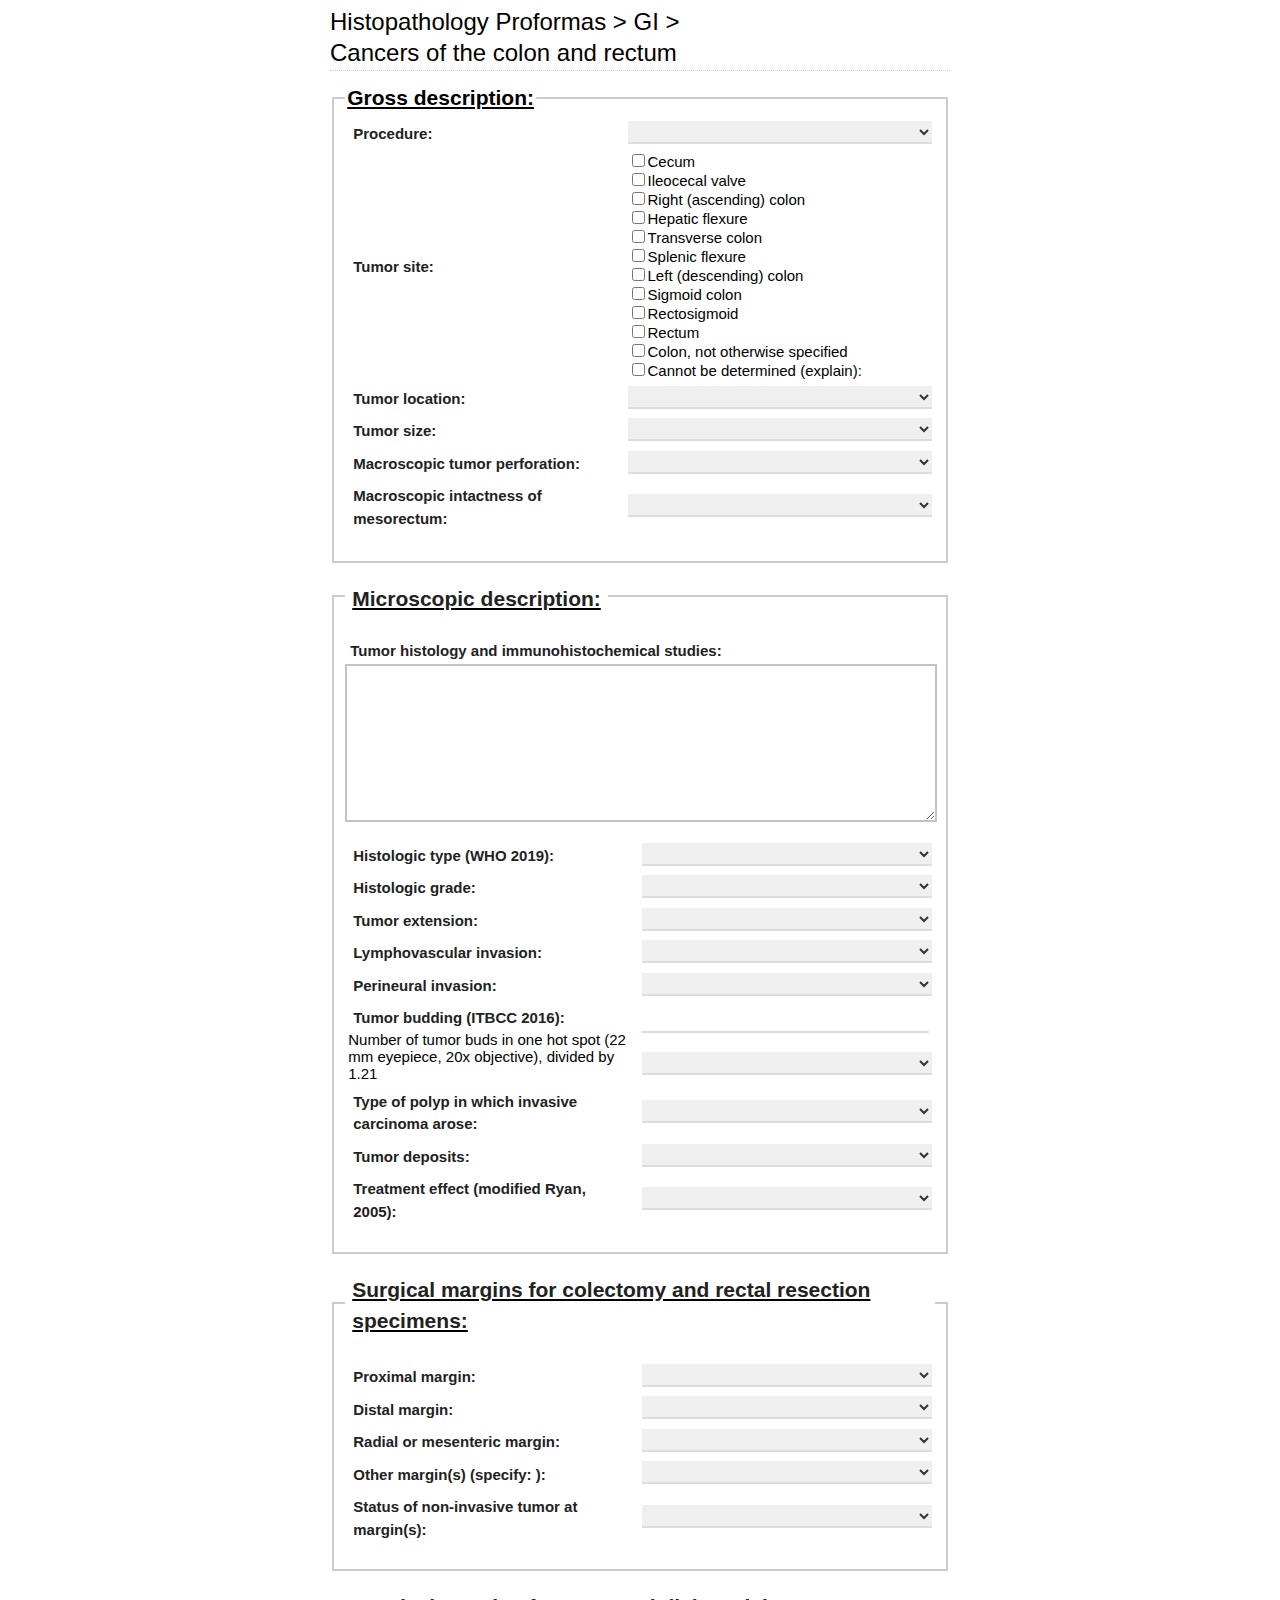
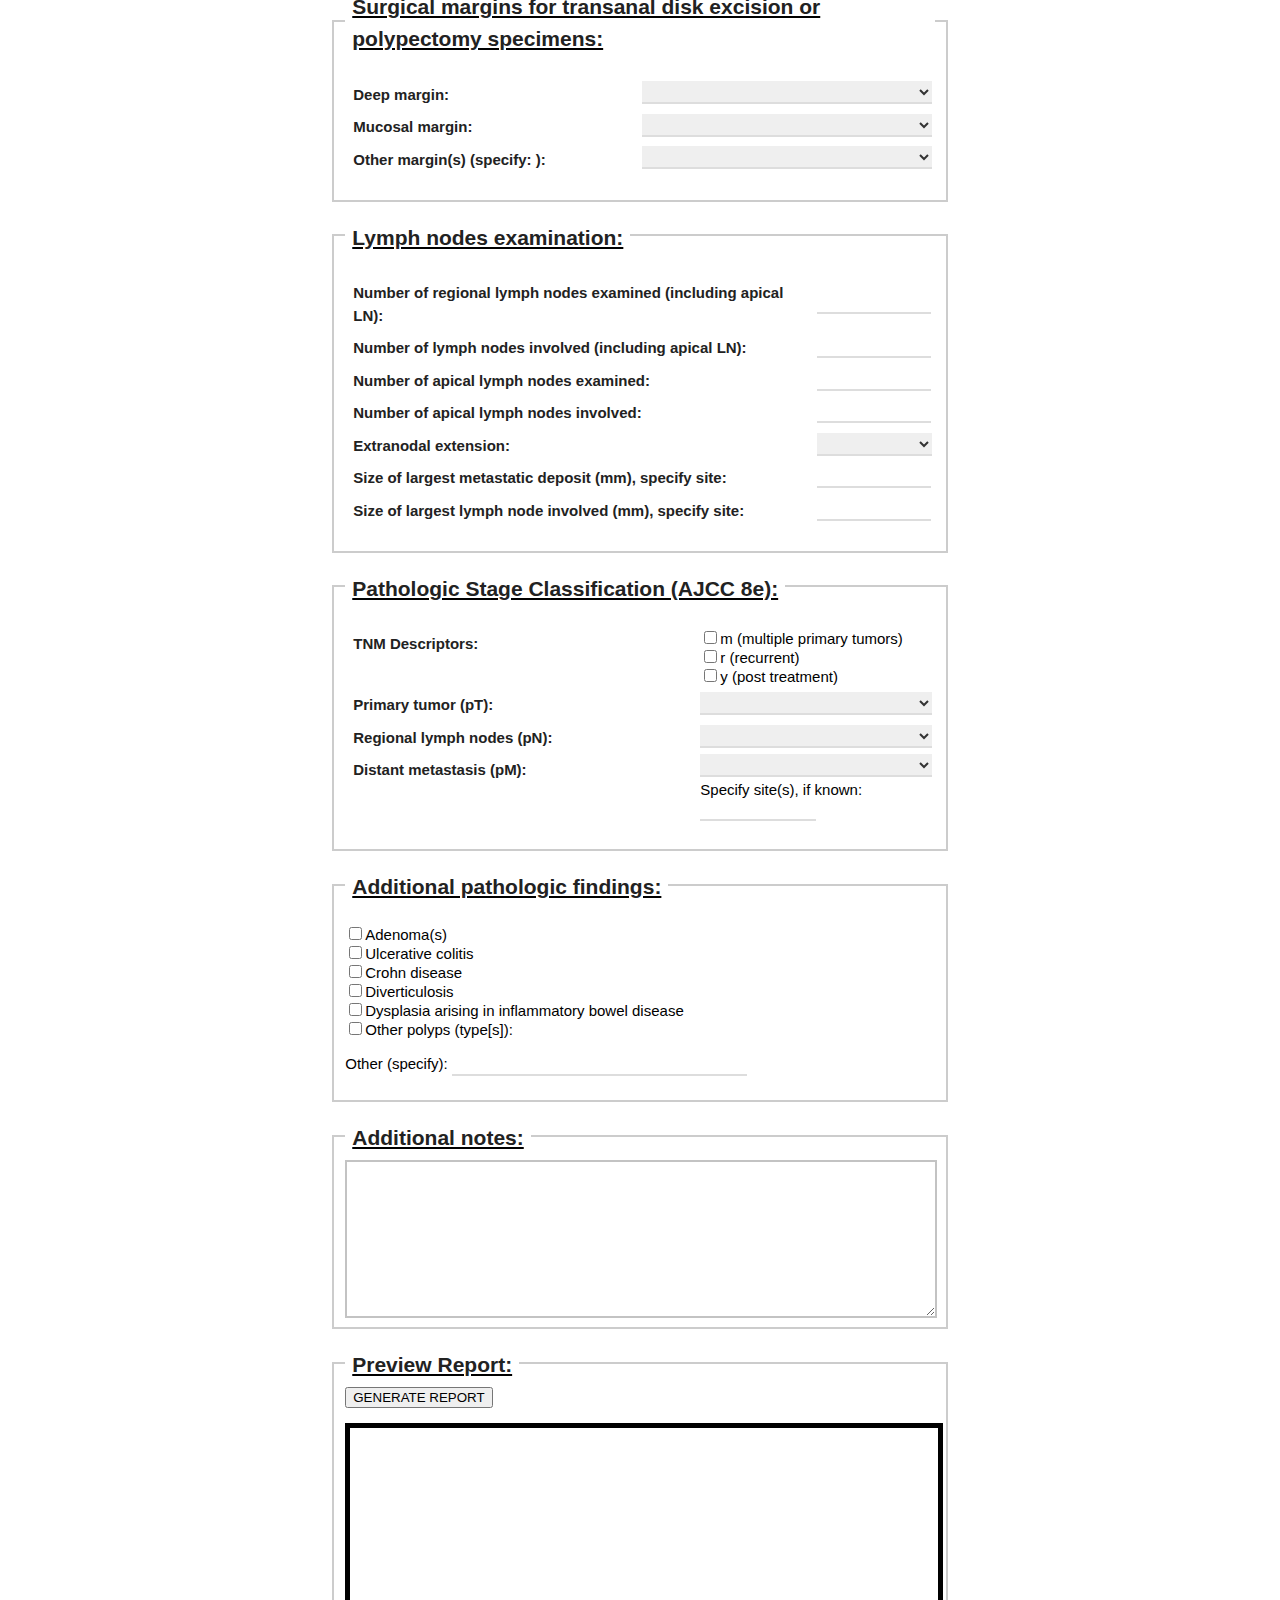
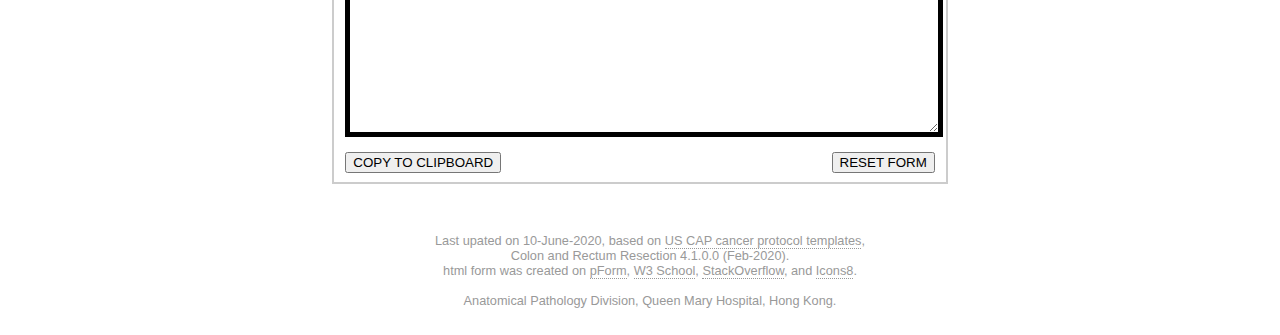
==== GI-Colon-and-rectum.html @ 54fab2ce "Add files via upload" ====
﻿<!DOCTYPE html PUBLIC "-//W3C//DTD XHTML 1.0 Transitional//EN" "http://www.w3.org/TR/xhtml1/DTD/xhtml1-transitional.dtd">
<html>
<html xmlns="http://www.w3.org/1999/xhtml">
<head>
<meta http-equiv="Content-Type" content="text/html; charset=UTF-8">
<title>Colorectal Cancers</title>
<link rel="stylesheet" type="text/css" href="view.css" media="all">
<script type="text/javascript" src="view.js"></script>
<script>
function updateDescription (frm) 
{
    var Template = "";
/*
if (frm.A01.value !== ""){
	Template += "- Procedure: " + "\n" + frm.A01.value + "\n";
}

if (document.getElementById("A02").checked || document.getElementById("A03").checked ||
	document.getElementById("A04").checked || document.getElementById("A05").checked ||
	document.getElementById("A06").checked || document.getElementById("A07").checked ||
    document.getElementById("A08").checked || document.getElementById("A09").checked ||
	document.getElementById("A10").checked || document.getElementById("A11").checked ||
	document.getElementById("A12").checked || document.getElementById("A13").checked){
	Template += "- Tumor site: " + "\n";
}

if (document.getElementById("A02").checked){
	Template += frm.A02.value + "\n";
}

if (document.getElementById("A03").checked){
	Template += frm.A03.value + "\n";
}

if (document.getElementById("A04").checked){
	Template += frm.A04.value + "\n";
}

if (document.getElementById("A05").checked){
	Template += frm.A05.value + "\n";
}

if (document.getElementById("A06").checked){
	Template += frm.A06.value + "\n";
}

if (document.getElementById("A07").checked){
	Template += frm.A07.value + "\n";
}

if (document.getElementById("A08").checked){
	Template += frm.A08.value + "\n";
}

if (document.getElementById("A09").checked){
	Template += frm.A09.value + "\n";
}

if (document.getElementById("A10").checked){
	Template += frm.A10.value + "\n";
}

if (document.getElementById("A11").checked){
	Template += frm.A11.value + "\n";
}

if (document.getElementById("A12").checked){
	Template += frm.A12.value + "\n";
}

if (document.getElementById("A13").checked){
	Template += frm.A13.value + "\n";
}

if (frm.A14.value !== ""){
	Template += "- Tumor location: " + "\n" + frm.A14.value + "\n";
}

if (frm.A15.value !== ""){
	Template += "- Tumor size: " + "\n" + frm.A15.value + "\n";
}

if (frm.A16.value !== ""){
	Template += "- Macroscopic tumor perforation: " + "\n" + frm.A16.value + "\n";
}

if (frm.A17.value !== ""){
	Template += "- Macroscopic intactness of mesorectum: " + "\n" + frm.A17.value + "\n";
}
*/

if (frm.A18.value !== ""){
	Template += "- Tumor histology and immunohistochemical studies: " + "\n" + "  - " + frm.A18.value + "\n";
}

if (frm.A19.value !== ""){
	Template += "\n" + "- Histologic type (WHO 2019): " + frm.A19.value + "\n";
}

if (frm.A20.value !== ""){
	Template += "- Histologic grade: " + frm.A20.value + "\n";
}

if (frm.A21.value !== ""){
	Template += "- Tumor extension: " + frm.A21.value + "\n";
}

if (frm.A22.value !== ""){
	Template += "- Lymphovascular invasion: " + frm.A22.value + "\n";
}

if (frm.A23.value !== ""){
	Template += "- Perineural invasion: " + frm.A23.value + "\n";
}

if (frm.A24.value !== ""){
	Template += "- Tumor budding (ITBCC 2016), number of tumor buds in 1 'hotspot' field: " + frm.A24.value + "\n";
}

if (frm.A25.value !== ""){
	Template += "  - " + frm.A25.value + "\n";
}

if (frm.A26.value !== ""){
	Template += "- Type of polyp in which invasive carcinoma arose: " + frm.A26.value + "\n";
}

if (frm.A27.value !== ""){
	Template += "- Tumor deposits: " + frm.A27.value + "\n";
}

if (frm.A28.value !== ""){
	Template += "- Treatment effect (Modified Ryan Scheme, 2005): " + frm.A28.value + "\n";
}

if (frm.A29.value !== ""){
	Template +=  "\n" + "- Proximal margins: " + frm.A29.value + "\n" ;
}

if (frm.A30.value !== ""){
	Template +=  "- Distal margins: " + frm.A30.value + "\n" ;
}

if (frm.A31.value !== ""){
	Template +=  "- Radial or mesenteric margin: " + frm.A31.value + "\n" ;
}

if (frm.A32.value !== ""){
	Template +=  "- Other margin(s) (specify: ): " + frm.A32.value + "\n" ;
}

if (frm.A33.value !== ""){
	Template +=  "- Status of non-invasive tumor at margin(s): " + frm.A33.value + "\n" ;
}

if (frm.A34.value !== ""){
	Template +=  "\n" + "- Deep margin: " + frm.A34.value + "\n" ;
}

if (frm.A35.value !== ""){
	Template +=  "- Mucosal margin: " + frm.A35.value + "\n" ;
}

if (frm.A36.value !== ""){
	Template +=  "- Other margin(s) (specify: ): " + frm.A36.value + "\n" ;
}

if (frm.A37.value + frm.A38.value + frm.A39.value + frm.A40.value + frm.A41.value !== ""){
	Template += "\n" + "- Lymph nodes examination: " + "\n";
}	

if (frm.A37.value !== ""){
	Template += "  - Number of regional lymph nodes examined (including apical LN): " + frm.A37.value + "\n";
}

if (frm.A38.value !== ""){
	Template += "  - Number of lymph nodes involved (including apical LN): " + frm.A38.value + "\n";
}

if (frm.A57.value !== ""){
	Template += "  - Number of apical lymph nodes examined: " + frm.A57.value + "\n";
}

if (frm.A58.value !== ""){
	Template += "  - Number of apical lymph nodes involved: " + frm.A58.value + "\n";
}

if (frm.A39.value !== ""){
	Template += "  - Extranodal extension (ENE) : " + frm.A39.value + "\n";
}

if (frm.A40.value !== ""){
	Template += "  - Size of largest metastatic deposit (mm), specify site: " + frm.A40.value + "\n";
}

if (frm.A41.value !== ""){
	Template += "  - Size of largest lymph node involved (mm), specify site: " + frm.A41.value + "\n";
}

if (document.getElementById("A42").checked || document.getElementById("A43").checked || 
	document.getElementById("A44").checked || frm.A45.value + frm.A46.value + frm.A47.value + frm.A48.value !== ""){
	Template += "\n" + "- Pathologic stage classification (pTNM, AJCC 8th edition):" + "\n";
}

if (document.getElementById("A42").checked || document.getElementById("A43").checked || 
	document.getElementById("A44").checked){
	Template += "  - TNM Descriptors:" + "\n";
}

if (document.getElementById("A42").checked){
	Template += "    " + frm.A42.value + "\n";
}

if (document.getElementById("A43").checked){
	Template += "    " + frm.A43.value + "\n";
}

if (document.getElementById("A44").checked){
	Template += "    " +frm.A44.value + "\n";
}

if (frm.A45.value !== ""){
	Template += "  - Primary tumor (pT): " + "\n" + "  " + frm.A45.value + "\n";
}

if (frm.A46.value !== ""){
	Template += "  - Regional lymph nodes (pN): " + "\n"  + "  " + frm.A46.value + "\n";
}

if (frm.A47.value !== ""){
	Template += "  - Distant metastasis: " + "\n" +  "  " + frm.A47.value + "\n";
}

if (frm.A48.value !== ""){
	Template += "    - Specify site(s): " + frm.A48.value + "\n";
}

if (document.getElementById("A49").checked || document.getElementById("A50").checked ||
	document.getElementById("A51").checked ||  document.getElementById("A52").checked ||
	document.getElementById("A53").checked ||  document.getElementById("A54").checked ||  
	frm.A55.value !==""){
	Template += "\n" + "- Additional pathologic findings: " + "\n";
}

if (document.getElementById("A49").checked){
	Template += frm.A49.value + "\n";
}

if (document.getElementById("A50").checked){
	Template += frm.A50.value + "\n";
}

if (document.getElementById("A51").checked){
	Template += frm.A51.value + "\n";
}

if (document.getElementById("A52").checked){
	Template += frm.A52.value + "\n";
}

if (document.getElementById("A53").checked){
	Template += frm.A53.value + "\n";
}

if (document.getElementById("A54").checked){
	Template += frm.A54.value + "\n";
}

if (frm.A55.value !== ""){
	Template += "  - Others (specify): " +  frm.A55.value + "\n";
}

if (frm.A56.value !== ""){
	Template += "\n" + "- Additional notes: " + "\n" + "  - " +  frm.A56.value + "\n";
}

frm.holdtext.value = Template;
}

function CopyToClipboard() {
  /* Get the text field */
  var copyText = document.getElementById("holdtext");

  /* Select the text field */
  copyText.select();

  /* Copy the text inside the text field */
  document.execCommand("copy");

  /* Alert the copied text */
  alert("Report copied to clipboard");
}
</script>
<style>
/*table, th, td {
  border: 1px solid silver;
  border-collapse: collapse;
}*/
</style>
</head>

<body>

<!--<img id="top" src="top.png" alt="">-->

<div id="form_container">

	<div class="form_description">
		<h2>Histopathology Proformas > GI > </h2><h2> <a href=".\cap\cp-gilower-colonrectum-resection-20-4100.pdf" target="_blank">
		Cancers of the colon and rectum
		</a></h2>
	</div>	
<form>
<p>
<fieldset>
	<legend>Gross description:</legend>

<table>
<tr>
<td><label class="description">Procedure:</label></td>
<td><select class="element select large" ID="A01" >
	<option value=""></option>
	<option value="  Right hemicolectomy">Right hemicolectomy</option> 
	<option value="  Transverse colectomy">Transverse colectomy</option>
	<option value="  Left hemicolectomy">Left hemicolectomy</option>
	<option value="  Sigmoidectomy">Sigmoidectomy</option>
	<option value="  Low anterior resection">Low anterior resection</option>
	<option value="  Total abdominal colectomy">Total abdominal colectomy</option>
	<option value="  Abdominoperineal resection">Abdominoperineal resection</option>
	<option value="  Transanal disk excision (local excision)">Transanal disk excision (local excision)</option>
	<option value="  Endoscopic mucosal resection">Endoscopic mucosal resection</option>
	<option value="  Other (specify):">Other (specify):</option>
	<option value="  Not specified">Not specified</option>
	</select></td>
</tr>

<td><label class="description">Tumor site:</label></td> 
<td><input type="checkbox"  id="A02" value="  Cecum"><label>Cecum</label><br>
	<input type="checkbox"  id="A03" value="  Ileocecal valve"><label>Ileocecal valve</label><br>
	<input type="checkbox"  id="A04" value="  Right (ascending) colon"><label>Right (ascending) colon</label><br>
	<input type="checkbox"  id="A05" value="  Hepatic flexure"><label>Hepatic flexure</label><br>
	<input type="checkbox"  id="A06" value="  Transverse colon"><label>Transverse colon</label><br>
	<input type="checkbox"  id="A07" value="  Splenic flexure"><label>Splenic flexure</label><br>
	<input type="checkbox"  id="A08" value="  Left (descending) colon"><label>Left (descending) colon</label><br>
	<input type="checkbox"  id="A09" value="  Sigmoid colon"><label >Sigmoid colon</label><br>
	<input type="checkbox"  id="A10" value="  Rectosigmoid"><label>Rectosigmoid</label><br>
	<input type="checkbox"  id="A11" value="  Rectum"><label>Rectum</label><br>
	<input type="checkbox"  id="A12" value="  Colon, not otherwise specified"><label>Colon, not otherwise specified</label><br>
	<input type="checkbox"  id="A13" value="  Cannot be determined (explain):"><label>Cannot be determined (explain):</label><br>
</td>
</tr>



<tr>
<td><label class="description">Tumor location:</label></td> 
<td><select class="element select large" ID="A14">
	<option value=""></option>
	<option value="  Entirely above the anterior peritoneal reflection">Entirely above the anterior peritoneal reflection</option>
	<option value="  Entirely below the anterior peritoneal reflection">Entirely below the anterior peritoneal reflection</option>
	<option value="  Straddles the anterior peritoneal reflection">Straddles the anterior peritoneal reflection</option>
	<option value="  Not specified">Not specified</option>
</select></td>
</tr>



<tr>
<td><label class="description">Tumor size:</label></td> 
<td><select class="element select large" ID="A15">
	<option value=""></option>
		<option value="  Greatest dimension (mm): ">Greatest dimension (mm): </option>
		<option value="  All dimensions (mm x mm x mm): ">All dimensions (mm x mm x mm):</option>
		<option value="  Cannot be determined (explain):">Cannot be determined (explain):</option>
</select></td>
</tr>



<tr>
<td><label class="description">Macroscopic tumor perforation:</label></td> 
<td><select class="element select large" ID="A16">
	<option value=""></option>
	<option value="  Not identified">Not identified</option>
	<option value="  Present">Present</option>
	<option value="  Cannot be determined">Cannot be determined</option>
</select></td>
</tr>



<tr>
<td><label class="description">Macroscopic intactness of mesorectum:</label></td> 
<td><select class="element select large" ID="A17">
	<option value=""></option>
	<option value="  Complete">Complete</option>
	<option value="  Near complete">Near complete</option>
	<option value="  Incomplete">Incomplete</option>
	<option value="  Cannot be determined">Cannot be determined</option>
</select></td>
</tr>
</table>

<br>
</fieldset>
</p>


<p>
<fieldset>
	<legend><label class="description">Microscopic description:</label></legend>

<p><label class="description">Tumor histology and immunohistochemical studies: </label>
 <textarea ID="A18" class="element textarea medium"></textarea>
</p>

<p>
<table>
<col width="50%">
<tr>
<td> <label class="description">Histologic type (WHO 2019):</label></td> 
<td> <select class="element select large" ID="A19">
	<option value=""></option>
	<option value="Adenocarcinoma">Adenocarcinoma</option>
	<option value="Mucinous adenocarcinoma">Mucinous adenocarcinoma</option>
	<option value="Signet-ring cell carcinoma (poorly cohesive carcinoma)">Signet-ring cell carcinoma (poorly cohesive carcinoma)</option>
	<option value="Medullary carcinoma">Medullary carcinoma</option>
	<option value="Serrated adenocarcinoma">Serrated adenocarcinoma</option>	
	<option value="Micropapillary carcinoma">Micropapillary carcinoma</option>
	<option value="Adenosquamous carcinoma">Adenosquamous carcinoma</option>
	<option value="Undifferentiated carcinoma">Undifferentiated carcinoma</option>
	<option value="Carcinoma with sarcomatoid component">Carcinoma with sarcomatoid component</option>
	<option value="Large cell neuroendocrine carcinoma">Large cell neuroendocrine carcinoma</option>
	<option value="Small cell neuroendocrine carcinoma">Small cell neuroendocrine carcinoma</option>
	<option value="Mixed neuroendocrine-non-neuroendocrine neoplasm (specify components):">Mixed neuroendocrine-non-neuroendocrine neoplasm (specify components):</option>
	<option value="Other histologic type not listed (specify):">Other histologic type not listed (specify):</option>
	<option value="Carcinoma, type cannot be determined">Carcinoma, type cannot be determined</option>	
</select></td> 
</tr>



<tr>
<td> <label class="description">Histologic grade:</label></td> 
<td> <select class="element select large" ID="A20">
	<option value=""></option>
	<option value="G1: Well differentiated">G1: Well differentiated</option>
	<option value="G2: Moderately differentiated">G2: Moderately differentiated</option>
	<option value="G3: Poorly differentiated">G3: Poorly differentiated</option>
	<option value="G4: Undifferentiated">G4: Undifferentiated</option>	
	<option value="GX: Cannot be assessed">GX: Cannot be assessed</option>	
	<option value="Other (specify):">Other (specify):</option>
</select></td> 
</tr>



<tr>
<td> <label class="description">Tumor extension:</label></td> 
<td> <select class="element select large" ID="A21">
	<option value=""></option>
	<option value="No evidence of primary tumor">No evidence of primary tumor</option>
	<option value="No invasion (high-grade dysplasia)">No invasion (high-grade dysplasia)</option>
	<option value="Tumor invades lamina propria/muscularis mucosae (intramucosal carcinoma)">Tumor invades lamina propria/muscularis mucosae (intramucosal carcinoma)</option>
	<option value="Tumor invades submucosa">Tumor invades submucosa</option>	
	<option value="Tumor invades muscularis propria">Tumor invades muscularis propria</option>	
	<option value="Tumor invades through the muscularis propria into pericolorectal tissue ">Tumor invades through the muscularis propria into pericolorectal tissue </option>
	<option value="Tumor invades the visceral peritoneum (including tumor continuous with serosal surface through area of inflammation)">Tumor invades the visceral peritoneum (including tumor continuous with serosal surface through area of inflammation)</option>	
	<option value="Tumor directly invades adjacent structures (specify:)">Tumor directly invades adjacent structures (specify:)</option>	
	<option value="Cannot be assessed">Cannot be assessed</option>	
</select></td> 
</tr>



<tr>
<td> <label class="description">Lymphovascular invasion: </label></td> 
<td> <select class="element select large" ID="A22">
	<option value=""></option>
	<option value="Not identified">Not identified</option>
	<option value="Present">Present</option>
	<option value="Cannot be determined">Cannot be determined</option>
</select></td> 
</tr>



<tr>
<td><label class="description">Perineural invasion: </label></td> 
<td><select class="element select large" ID="A23">
	<option value=""></option>
	<option value="Not identified">Not identified</option>
	<option value="Present">Present</option>
	<option value="Cannot be determined">Cannot be determined</option>
</select></td> 
</p>



<tr>
<td rowspan="2"> <label class="description">Tumor budding (ITBCC 2016): </label> Number of tumor buds in one hot spot (22 mm eyepiece, 20x objective), divided by 1.21</td> 
<td><input type="text" ID="A24" class = "element text large" size="10"></td> 
</tr>
<tr>
<td> <select class="element select large" ID="A25">
			<option value=""></option>
			<option value="Low score (0-4)">Low score (0-4)</option>
			<option value="Intermediate score (5-9)">Intermediate score (5-9)</option>
			<option value="High score (10 or more)">High score (10 or more)</option>
			<option value="Cannot be determined">Cannot be determined</option>
		</select></td> 
</tr>



<tr>
<td> <label class="description">Type of polyp in which invasive carcinoma arose: </label></td> 
<td> <select class="element select large" ID="A26">
	<option value=""></option>
	<option value="Not identified">Not identified</option>
	<option value="Tubular adenoma">Tubular adenoma</option>
	<option value="Villous adenoma">Villous adenoma</option>
	<option value="Tubulovillous adenoma">Tubulovillous adenoma</option>
	<option value="Traditional serrated adenoma">Traditional serrated adenoma</option>
	<option value="Sessile serrated adenoma/sessile serrated polyp">Sessile serrated adenoma/sessile serrated polyp</option>
	<option value="Hamartomatous polyp">Hamartomatous polyp</option>
	<option value="Other (specify)">Other (specify)</option>
</select></td> 
</tr>



<tr>
<td> <label class="description">Tumor deposits: </label></td> 
<td> <select class="element select large" ID="A27">
	<option value=""></option>
	<option value="Not identified">Not identified</option>
	<option value="Present, specify number:">Present, specify number:</option>
	<option value="Cannot be determined">Cannot be determined</option>
</select></td> 
</tr>



<tr>
<td> <label class="description">Treatment effect (modified Ryan, 2005): </label></td> 
<td> <select class="element select large" ID="A28">
	<option value=""></option>
	<option value="No known presurgical therapy">No known presurgical therapy</option>
	<option value="Score 0, no viable cancer cells (complete response)">Score 0, no viable cancer cells (complete response)</option>
	<option value="Score 1, single cells or rare small groups of cancer cells (near complete response)">Score 1, single cells or rare small groups of cancer cells (near complete response)</option>
	<option value="Score 2, residual cancer with evident tumor regression, but more than single cells or rare small groups of cancer cells (partial response)">Score 2, residual cancer with evident tumor regression, but more than single cells or rare small groups of cancer cells (partial response)</option>
	<option value="Score 3, extensive residual cancer with no evident tumor regression (poor or no response)">Score 3, extensive residual cancer with no evident tumor regression (poor or no response)</option>
	<option value="Cannot be determined">Cannot be determined</option>
</select></td> 
</tr>
</table>
</p>

</fieldset>
</p>

<p>
<fieldset>
	<legend><label class="description">Surgical margins for colectomy and rectal resection specimens:</label></legend>

<p>
<table>
<col width="50%">

<tr>
<td><label class="description">Proximal margin:</label></td>
<td><select class="element select large" ID="A29">
	<option value=""></option>
	<option value="Cannot be assessed">Cannot be assessed</option>
	<option value="Uninvolved by invasive carcinoma, specify distance (mm):">Uninvolved by invasive carcinoma, specify distance (mm):</option>
	<option value="Involved by invasive carcinoma">Involved by invasive carcinoma</option>
</select></td>
</tr>

<tr>
<td><label class="description">Distal margin:</label></td>
<td><select class="element select large" ID="A30">
	<option value=""></option>
	<option value="Cannot be assessed">Cannot be assessed</option>
	<option value="Uninvolved by invasive carcinoma, specify distance (mm):">Uninvolved by invasive carcinoma, specify distance (mm):</option>
	<option value="Involved by invasive carcinoma">Involved by invasive carcinoma</option>
</select></td>
</tr>

<tr>
<td><label class="description">Radial or mesenteric margin:</label></td>
<td><select class="element select large" ID="A31">
	<option value=""></option>
	<option value="Cannot be assessed">Cannot be assessed</option>
	<option value="Uninvolved by invasive carcinoma, specify distance (mm):">Uninvolved by invasive carcinoma, specify distance (mm):</option>
	<option value="Involved by invasive carcinoma">Involved by invasive carcinoma</option>
</select></td>
</tr>

<tr>
<td><label class="description">Other margin(s) (specify: ):</label></td>
<td><select class="element select large" ID="A32">
	<option value=""></option>
	<option value="Cannot be assessed">Cannot be assessed</option>
	<option value="Uninvolved by invasive carcinoma, specify distance (mm):">Uninvolved by invasive carcinoma, specify distance (mm):</option>
	<option value="Involved by invasive carcinoma">Involved by invasive carcinoma</option>
</select></td>
</tr>

<tr>
<td><label class="description">Status of non-invasive tumor at margin(s):</label></td>
<td><select class="element select large" ID="A33">
	<option value=""></option>
	<option value="Uninvolved by non-invasive tumor, specify distance (mm):">Uninvolved by non-invasive tumor, specify distance (mm):</option>
	<option value="Involved by intramucosal adenocarcinoma, specify location:">Involved by intramucosal adenocarcinoma, specify location:</option>
	<option value="Involved by high-grade dysplasia, specify location:">Involved by high-grade dysplasia, specify location:</option>
	<option value="Involved by adenoma, specify location:">Involved by adenoma, specify location:</option>
</select></td>
</tr>
</table>
</p>
</fieldset>
</p>

<p>
<fieldset>
	<legend><label class="description">Surgical margins for transanal disk excision or polypectomy specimens:</label></legend>
<p>
<table>
<col width="50%">
<tr>
<td><label class="description">Deep margin:</label></td>
<td><select class="element select large" ID="A34">
	<option value=""></option>
	<option value="Cannot be assessed">Cannot be assessed</option>
	<option value="Uninvolved by invasive carcinoma, specify distance (mm):">Uninvolved by invasive carcinoma, specify distance (mm):</option>
	<option value="Involved by invasive carcinoma">Involved by invasive carcinoma</option>
</select></td>
</tr>

<tr>
<td><label class="description">Mucosal margin: </label></td>
<td><select class="element select large" ID="A35">
	<option value=""></option>
	<option value="Cannot be assessed">Cannot be assessed</option>
	<option value="Involved by invasive carcinoma">Involved by invasive carcinoma</option>
	<option value="Uninvolved by invasive carcinoma">Uninvolved by invasive carcinoma</option>
	<option value="Uninvolved by invasive carcinoma, uninvolved by dysplasia">Uninvolved by invasive carcinoma, uninvolved by dysplasia</option>
	<option value="Uninvolved by invasive carcinoma, involved by intramucosal adenocarcinoma, specify location:">Uninvolved by invasive carcinoma, involved by intramucosal adenocarcinoma, specify location:</option>
	<option value="Uninvolved by invasive carcinoma, involved by high grade dysplasia, specify location:">Uninvolved by invasive carcinoma, involved by high grade dysplasia, specify location:</option>
	<option value="Uninvolved by invasive carcinoma, involved by adenoma, specify location:">Uninvolved by invasive carcinoma, involved by adenoma, specify location:</option>
</select></td>
</tr>

<tr>
<td><label class="description">Other margin(s) (specify: ): </label></td>
<td><select class="element select large" ID="A36">
	<option value=""></option>
	<option value="Cannot be assessed">Cannot be assessed</option>
	<option value="Uninvolved by invasive carcinoma, specify distance (mm):">Uninvolved by invasive carcinoma, specify distance (mm):</option>
	<option value="Involved by invasive carcinoma">Involved by invasive carcinoma</option>
	<option value="Involved by invasive carcinoma">Involved by invasive carcinoma</option>
</select></td>
</tr>
</table>
</p>
</fieldset>
</p>

<p>
<fieldset>
	<legend> <label class="description"> Lymph nodes examination: </label></legend>
<p>
<table>
<col width="80%">
<tr>
<td><label class="description">Number of regional lymph nodes examined (including apical LN):</label></td>
<td><input type="text" ID="A37" class = "element text large" size="10"></td>
</tr>
<tr>
<td><label class="description">Number of lymph nodes involved (including apical LN):</label></td>
<td><input type="text" ID="A38" class = "element text large" size="10"></td>
</tr>
<tr>
<td><label class="description">Number of apical lymph nodes examined:</label></td>
<td><input type="text" ID="A57" class = "element text large" size="10"></td>
</tr>
<tr>
<td><label class="description">Number of apical lymph nodes involved:</label></td>
<td><input type="text" ID="A58" class = "element text large" size="10"></td>
</tr>
<tr>
<td><label class="description">Extranodal extension:</label></td>
<td><select class="element select large" ID="A39">
	<option value=""></option>
	<option value="Not identified">Not identified</option>
	<option value="Present">Present</option>
	<option value="Cannot be determined">Cannot be determined</option>
</select></td>
</tr>
<tr>
<td><label class="description">Size of largest metastatic deposit (mm), specify site:</label></td>
<td><input type="text" ID="A40" class = "element text large" size="20"></td>
</tr>
<tr>
<td><label class="description">Size of largest lymph node involved (mm), specify site:</label></td>
<td><input type="text" ID="A41" class = "element text large" size="20"></td>
</tr>
</table>
</p>
</fieldset>
</p>

<p>
<fieldset>
	<legend> <label class="description"> Pathologic Stage Classification (AJCC 8e):</label></legend>

<p>
<table>
<col width="60%">
<tr>	
<td valign="top">
  <label class="description">TNM Descriptors:</label>
</td>
<td>
<input type="checkbox" id="A42"  value=" m (multiple primary tumors) "><label>m (multiple primary tumors)</label><br>
<input type="checkbox" id="A43"  value=" r (recurrent) "><label >r (recurrent)</label><br>
<input type="checkbox" id="A44"  value=" y (post treatment) "><label >y (post treatment)</label><br>
</td>
</tr>

<tr>
<td><label class="description">  Primary tumor (pT):</label></td>
<td><select class="element select large" ID="A45">
	<option value=""></option>
	<option value="  pTX: Primary tumor cannot be assessed">pTX: Primary tumor cannot be assessed</option>
	<option value="  pT0: No evidence of primary tumor">pT0: No evidence of primary tumor</option>
	<option value="  pTis: Carcinoma in situ, intramucosal carcinoma (involvement of lamina propria with no extension through muscularis mucosae)">pTis: Carcinoma in situ, intramucosal carcinoma (involvement of lamina propria with no extension through muscularis mucosae)</option>
	<option value="  pT1: Tumor invades the submucosa (through the muscularis mucosa but not into the muscularis propria)">pT1: Tumor invades the submucosa (through the muscularis mucosa but not into the muscularis propria)</option>
	<option value="  pT2: Tumor invades the muscularis propria">pT2: Tumor invades the muscularis propria</option>
	<option value="  pT3: Tumor invades through the muscularis propria into pericolorectal tissues">pT3: Tumor invades through the muscularis propria into pericolorectal tissues</option>
	<option value="  pT4: Tumor invades the visceral peritoneum or invades or adheres to adjacent organ or structure">pT4: Tumor invades the visceral peritoneum or invades or adheres to adjacent organ or structure</option>
	<option value="  pT4a: Tumor invades through the visceral peritoneum (including gross perforation of the bowel through tumor and continuous invasion of tumor through areas of inflammation to the surface of the visceral peritoneum)">pT4a: Tumor invades through the visceral peritoneum (including gross perforation of the bowel through tumor and continuous invasion of tumor through areas of inflammation to the surface of the visceral peritoneum)</option>
	<option value="  pT4b: Tumor directly invades or adheres to adjacent organs or structures">pT4b: Tumor directly invades or adheres to adjacent organs or structures</option>
</select></td>
</tr>


<tr>
<td><label class="description">  Regional lymph nodes (pN):</label></td>
<td><select class="element select large" ID="A46">
	<option value=""></option>
	<option value="  pNX: Regional lymph nodes cannot be assessed">pNX: Regional lymph nodes cannot be assessed</option>
	<option value="  pN0: No regional lymph node metastasis">pN0: No regional lymph node metastasis</option>
	<option value="  pN1: One to three regional lymph nodes are positive (tumor in lymph nodes measuring > or = 0.2 mm), or any number of tumor deposits are present and all identifiable lymph nodes are negative">pN1: One to three regional lymph nodes are positive (tumor in lymph nodes measuring > or = 0.2 mm), or any number of tumor deposits are present and all identifiable lymph nodes are negative</option>
	<option value="  pN1a: One regional lymph node is positive">pN1a: One regional lymph node is positive</option>
	<option value="  pN1b: Two or three regional lymph nodes are positive">pN1b: Two or three regional lymph nodes are positive</option>
	<option value="  pN1c: No regional lymph nodes are positive, but there are tumor deposits in the subserosa, mesentery, or nonperitonealized pericolic, or perirectal/mesorectal tissues.">pN1c: No regional lymph nodes are positive, but there are tumor deposits in the subserosa, mesentery, or nonperitonealized pericolic, or perirectal/mesorectal tissues.</option>
	<option value="  pN2: Four or more regional lymph nodes are positive">pN2: Four or more regional lymph nodes are positive</option>
	<option value="  pN2a: Four to six regional lymph nodes are positive">pN2a: Four to six regional lymph nodes are positive</option>
	<option value="  pN2b: Seven or more regional lymph nodes are positive">pN2b: Seven or more regional lymph nodes are positive</option>
</select></td>
</tr>


<tr>
<td rowspan="2" valign="top"><label class="description"> Distant metastasis (pM): </label></td> 
<td> <select class="element select large" ID="A47">
	<option value=""></option>
	<option value="  pM1: Metastasis to one or more distant sites or organs or peritoneal metastasis is identified">pM1: Metastasis to one or more distant sites or organs or peritoneal metastasis is identified</option>
	<option value="  pM1a: Metastasis to one site or organ is identified without peritoneal metastasis">pM1a: Metastasis to one site or organ is identified without peritoneal metastasis</option>
	<option value="  pM1b: Metastasis to two or more sites or organs is identified without peritoneal metastasis">pM1b: Metastasis to two or more sites or organs is identified without peritoneal metastasis</option>
	<option value="  pM1c: Metastasis to the peritoneal surface is identified alone or with other site or organ metastases">pM1c: Metastasis to the peritoneal surface is identified alone or with other site or organ metastases</option>
</select></td> 
</tr>

<tr>
<td>    Specify site(s), if known:
 <input type="text" ID="A48" class = "element text medium" size="35"></td> 
</tr>
</table>
</p>
</fieldset>
</p>

<p>
<fieldset>
	<legend> <label class="description"> Additional pathologic findings: </label></legend>

<p>
<input type="checkbox"   id="A49" value="  Adenoma(s)"><label>Adenoma(s)</label><br>
<input type="checkbox"   id="A50" value="  Ulcerative colitis"><label>Ulcerative colitis</label><br>
<input type="checkbox"   id="A51" value="  Crohn disease"><label>Crohn disease</label><br>
<input type="checkbox"   id="A52" value="  Diverticulosis"><label>Diverticulosis</label><br>
<input type="checkbox"   id="A53" value="  Dysplasia arising in inflammatory bowel disease"><label >Dysplasia arising in inflammatory bowel disease</label><br>
<input type="checkbox"   id="A54" value="  Other polyps (type[s]):"><label>Other polyps (type[s]):</label><br>
</p>
<p>
Other (specify):
<input type="text" class = "element text medium" ID="A55" size="35">
</p>

</fieldset>
</p>


<p>
<fieldset>
<legend><label class="description">Additional notes:</label></legend>
 <textarea ID="A56" class = "element textarea medium"></textarea> 
</fieldset>
</p>


<p>
<fieldset>
<legend><label class="description">Preview Report:</label></legend>
<input type="button" name="copyform" value="GENERATE REPORT" onclick="updateDescription(this.form)">
<p>
<TEXTAREA ID="holdtext" name="holdtext" class="textarea large" style="border-color:black;border-width:5px"></TEXTAREA>
</p>
<!-- The button used to copy the text -->
<button onclick="CopyToClipboard()">COPY TO CLIPBOARD</button>

<input type="reset" value="RESET FORM" name="reset" style="float: right;">
</fieldset>
</p>

</form>

<br>

      
<br>

<div id="footer">
Last upated on 10-June-2020, based on <a href="https://www.cap.org/protocols-and-guidelines/cancer-reporting-tools/cancer-protocol-templates" target="_blank">US CAP cancer protocol templates</a>,<br>
Colon and Rectum Resection 4.1.0.0 (Feb-2020).<br>
html form was created on <a href="https://www.phpform.org">pForm</a>, <a href="https://www.w3schools.com/">W3 School</a>, <a href="https://stackoverflow.com/">StackOverflow</a>, and <a href="https://icons8.com">Icons8</a>.<br><br>
Anatomical Pathology Division, Queen Mary Hospital, Hong Kong.
</div>

</div>
<!--<img id="bottom" src="bottom.png" alt="">-->
</body>

</html>
---- view.css ----
body
{
	background:#ffffff;
	font-family:Roboto, "Lucida Grande", Tahoma, Arial, Verdana, sans-serif;
	font-size:15px;
	margin:8px 0 12px;
	text-align:center;
}
a:link {
  color:black;
  text-decoration: none;
}

a:visited {
  color:grey;
  text-decoration: none;
}

a:hover {
  color:black;
  text-decoration: underline;
}

a:active {
  color:silver;
  text-decoration: underline;
}

fieldset{
border-color:#cccccc;
border-style:solid;
border-width:2px;
}

#form_container
{
	background:#fff;
	
	margin:0 auto;
	text-align:left;
	width:620px;
}

#top
{
	display:block;
	height:10px;
	margin:10px auto 0;
	width:620px;
}

#footer
{
	width:620px;
	clear:both;
	color:#999999;
	text-align:center;
	width:640px;
	padding-bottom: 15px;
	font-size: 85%;
}

#footer a{
	color:#999999;
	text-decoration: none;
	border-bottom: 1px dotted #999999;
}

#bottom
{
	display:block;
	height:10px;
	margin:0 auto;
	width:650px;
}

table, th, td {
  border: none;
}


form.appnitro
{
	margin:20px 20px 0;
	padding:0 0 20px;
}

/**** Logo Section  *****/
h1
{
	background-color:#4B75B3;
	margin:0;
	min-height:0;
	padding:0;
	text-decoration:none;
	text-indent:-8000px;
	
}

h1 a
{
	
	display:block;
	height:100%;
	min-height:40px;
	overflow:hidden;
}


img
{
	behavior:url(css/iepngfix.htc);
	border:none;
}


/**** Form Section ****/
.appnitro
{
	font-family:Roboto, Lucida Grande, Tahoma, Arial, Verdana, sans-serif;
	font-size:small;
}

.appnitro li
{
	width:61%;
}

form ul
{
	font-size:100%;
	list-style-type:none;
	margin:0;
	padding:0;
	width:100%;
}

form li
{
	display:block;
	margin:0;
	padding:4px 5px 2px 9px;
	position:relative;
}

form li:after
{
	clear:both;
	content:".";
	display:block;
	height:0;
	visibility:hidden;
}

.buttons:after
{
	clear:both;
	content:".";
	display:block;
	height:0;
	visibility:hidden;
}

.buttons
{
	clear:both;
	display:block;
	margin-top:10px;
}

* html form li
{
	height:1%;
}

* html .buttons
{
	height:1%;
}

* html form li div
{
	display:inline-block;
}

form li div
{
	color:#444;
	margin:0 4px 0 0;
	padding:0 0 8px;
}

form li span
{
	color:#444;
	float:left;
	margin:0 4px 0 0;
	padding:0 0 8px;
}

form li div.left
{
	display:inline;
	float:left;
	width:48%;
}

form li div.right
{
	display:inline;
	float:right;
	width:48%;
}

form li div.left .medium
{
	width:100%;
}

form li div.right .medium
{
	width:100%;
}

.clear
{
	clear:both;
}

form li div label
{
	clear:both;
	color:#444;
	display:block;
	font-size:9px;
	line-height:9px;
	margin:0;
	padding-top:3px;
}

form li span label
{
	clear:both;
	color:#444;
	display:block;
	font-size:9px;
	line-height:9px;
	margin:0;
	padding-top:3px;
}

form li .datepicker
{
	cursor:pointer !important;
	float:left;
	height:16px;
	margin:.1em 5px 0 0;
	padding:0;
	width:16px;
}

.form_description
{
	border-bottom:1px dotted #ccc;
	clear:both;
	display:inline-block;
	margin:0 0 1em;
}

.form_description[class]
{
	display:block;
}

.form_description h2
{
	clear:left;
	font-size:160%;
	font-weight:400;
	margin:0 0 3px;
}

.form_description p
{
	font-size:100%;
	line-height:130%;
	margin:0 0 12px;
}

form hr
{
	display:none;
}

form li.section_break
{
	border-top:1px dotted #ccc;
	margin-top:9px;
	padding-bottom:0;
	padding-left:9px;
	padding-top:13px;
	width:97% !important;
}

form ul li.first
{
	border-top:none !important;
	margin-top:0 !important;
	padding-top:0 !important;
}

form .section_break h3
{
	font-size:110%;
	font-weight:400;
	line-height:130%;
	margin:0 0 2px;
}

form .section_break p
{
	font-size:85%;

	margin:0 0 10px;
}

/**** Buttons ****/
input.button {
  background-color: #4CAF50; /* Green */
  border: none;
  color: white;
  padding: 15px 32px;
  text-align: center;
  text-decoration: none;
  display: inline-block;
  font-size: 16px;
}

/*input.button_text
{
	overflow:visible;
	padding:0 7px;
	width:auto;
}

.buttons input
{
	font-size:120%;
	margin-right:5px;
}*/

/**** Inputs and Labels ****/
td
{
border:none;
}
label.description
{
	border:none;
	color:#222;
	display:block;
	font-size:100%;
	font-weight:700;
	line-height:150%;
	padding:5px 5px 1px;
}

legend
{
	font-size:140%;
	font-weight:700;
	text-decoration:underline;
}

span.symbol
{
	font-size:115%;
	line-height:130%;
}

input.text
{
	background:#fff url(../../../images/shadow.gif) repeat-x top;
	border-bottom:2px solid #ddd;
	border-left:0px solid #c3c3c3;
	border-right:0px solid #c3c3c3;
	border-top:0px solid #7c7c7c;
	color:#333;
	font-family:Roboto,"Lucida Grande", Tahoma, Arial, Verdana, sans-serif;
	font-size:100%;
	margin:0;
	padding:2px 0;
}

input.file
{
	color:#333;
	font-size:100%;
	margin:0;
	padding:2px 0;
}

textarea.textarea
{
/*	background:#fff url(../../../images/shadow.gif) repeat-x top;*/
	border-bottom:2px solid #c3c3c3;
	border-left:2px solid #c3c3c3;
	border-right:2px solid #c3c3c3;
	border-top:2px solid #c3c3c3;
	margin:0;
	color:#333;
	font-family:Roboto,"Lucida Grande", Tahoma, Arial, Verdana, sans-serif;
	font-size:100%;
	width:99%;
}

select.select
{
	font-family:Roboto,"Lucida Grande", Tahoma, Arial, Verdana, sans-serif;
	color:#333;
	font-size:100%;
	margin:1px 0;
	padding:1px 0 0;
/*	background:#fff url(../../../images/shadow.gif) repeat-x top;*/
	border-bottom:2px solid #ddd;
	border-left:0px solid #c3c3c3;
	border-right:0px solid #c3c3c3;
	border-top:0px solid #7c7c7c;
}

input.checkbox
{
	font-size:80%
	display:block;
	height:13px;
	line-height:1.4em;
	margin:6px 0 0 3px;
	width:13px;
}

input.radio
{
	display:block;
	height:13px;
	line-height:1.4em;
	margin:6px 0 0 3px;
	width:13px;
}

label.choice
{
	color:#444;
	display:block;
	font-size:100%;
	line-height:1.4em;
	margin:-1.55em 0 0 25px;
	padding:4px 0 5px;
	width:90%;
}

select.select[class]
{
	margin:0;
	padding:1px 0;
}

input.small
{
	width:25%;
}

select.small
{
	width:25%;
}

input.medium
{
	width:50%;
}

select.medium
{
	width:50%;
}

input.large
{
	width:99%;
}

select.large
{
	width:100%;
}

textarea.small
{
	height:5.5em;
}

textarea.medium
{
	height:10em;
}

textarea.large
{
	height:20em;
}

/**** Errors ****/
#error_message
{
	background:#fff;
	border:1px dotted red;
	margin-bottom:1em;
	padding-left:0;
	padding-right:0;
	padding-top:4px;
	text-align:center;
	width:99%;
}

#error_message_title
{
	color:#DF0000;
	font-size:125%;
	margin:7px 0 5px;
	padding:0;
}

#error_message_desc
{
	color:#000;
	font-size:100%;
	margin:0 0 .8em;
}

#error_message_desc strong
{
	background-color:#FFDFDF;
	color:red;
	padding:2px 3px;
}

form li.error
{
	background-color:#FFDFDF !important;
	border-bottom:1px solid #EACBCC;
	border-right:1px solid #EACBCC;
	margin:3px 0;
}

form li.error label
{
	color:#DF0000 !important;
}

form p.error
{
	clear:both;
	color:red;
	font-size:10px;
	font-weight:700;
	margin:0 0 5px;
}

form .required
{
	color:red;
	float:none;
	font-weight:700;
}

/**** Guidelines and Error Highlight ****/
form li.highlighted
{
	background-color:#fff7c0;
}

form .guidelines
{
	background:#f5f5f5;
	border:1px solid #e6e6e6;
	color:#444;
	font-size:80%;
	left:100%;
	line-height:130%;
	margin:0 0 0 8px;
	padding:8px 10px 9px;
	position: absolute;
	top:0;
	visibility:hidden;
	width:42%;
	z-index:1000;
}

form .guidelines small
{
	font-size:105%;
}

form li.highlighted .guidelines
{
	visibility:visible;
}

form li:hover .guidelines
{
	visibility:visible;
}

.no_guidelines .guidelines
{
	display:none !important;
}

.no_guidelines form li
{
	width:97%;
}

.no_guidelines li.section
{
	padding-left:9px;
}

/*** Success Message ****/
.form_success 
{
	clear: both;
	margin: 0;
	padding: 90px 0pt 100px;
	text-align: center
}

.form_success h2 {
    clear:left;
    font-size:160%;
    font-weight:normal;
    margin:0pt 0pt 3px;
}

#li_captcha{
   padding-left: 5px;
}


#li_captcha span{
	float:none;
}

/** Embedded Form **/

.embed #form_container{
	border: none;
}

.embed #top, .embed #bottom, .embed h1{
	display: none;
}

.embed #form_container{
	width: 100%;
}

.embed #footer{
	text-align: left;
	padding-left: 10px;
	width: 99%;
}

.embed #footer.success{
	text-align: center;
}

.embed form.appnitro
{
	margin:0px 0px 0;
	
}

/* hover tips bottom arrow*/
.tooltip {
  position: relative;
  display: inline-block;
  border-bottom: 1px dotted black;
}

.tooltip .tooltiptext {
  visibility: hidden;
  width: relative;
  background-color: #223753;
  color: #fff;
  text-align: left;
  font-size: 70%;
  border-radius: 6px;
  padding: 5px 0;
  position: absolute;
  z-index: 1;
  top: 150%;
  left: 50%;
  margin-left: -60px;
}

.tooltip .tooltiptext::after {
  content: "";
  position: absolute;
  bottom: 100%;
  left: 50%;
  margin-left: -5px;
  border-width: 5px;
  border-style: solid;
  border-color: transparent transparent black transparent;
}

.tooltip:hover .tooltiptext {
  visibility: visible;
}
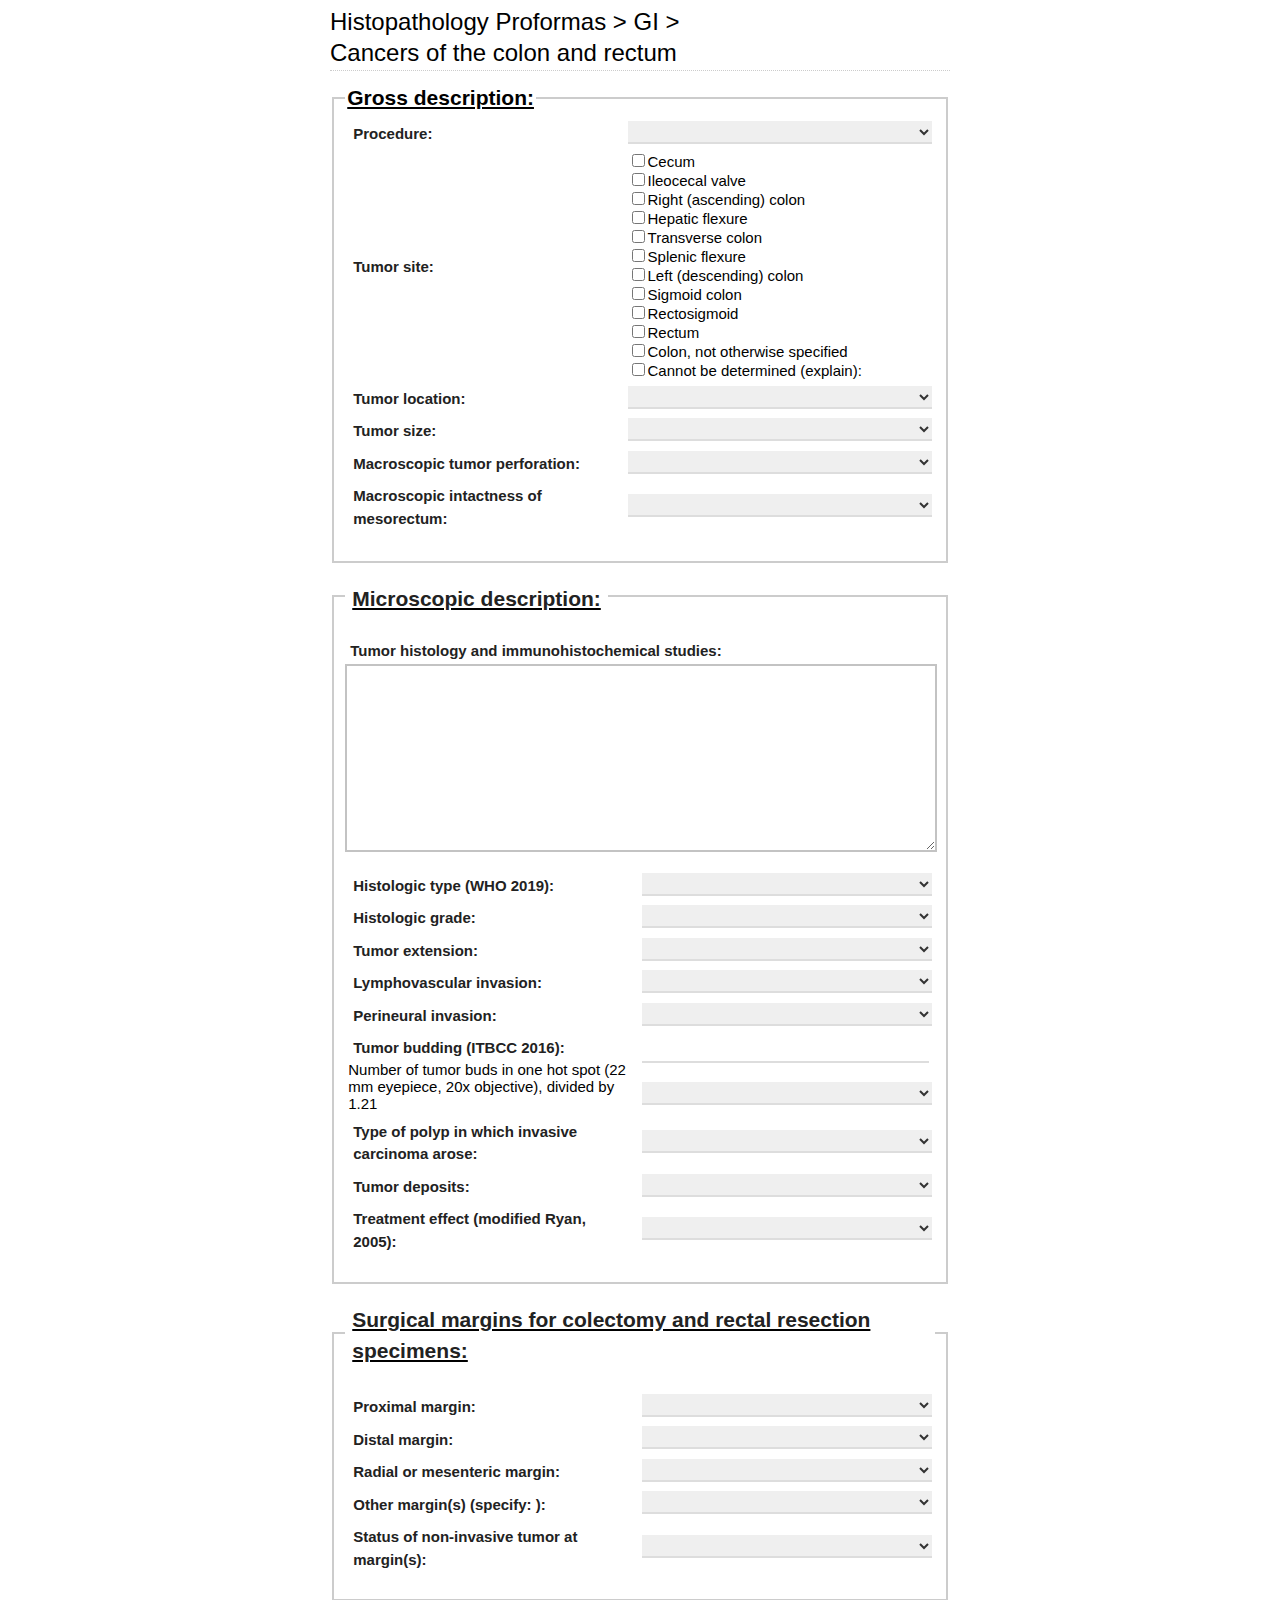
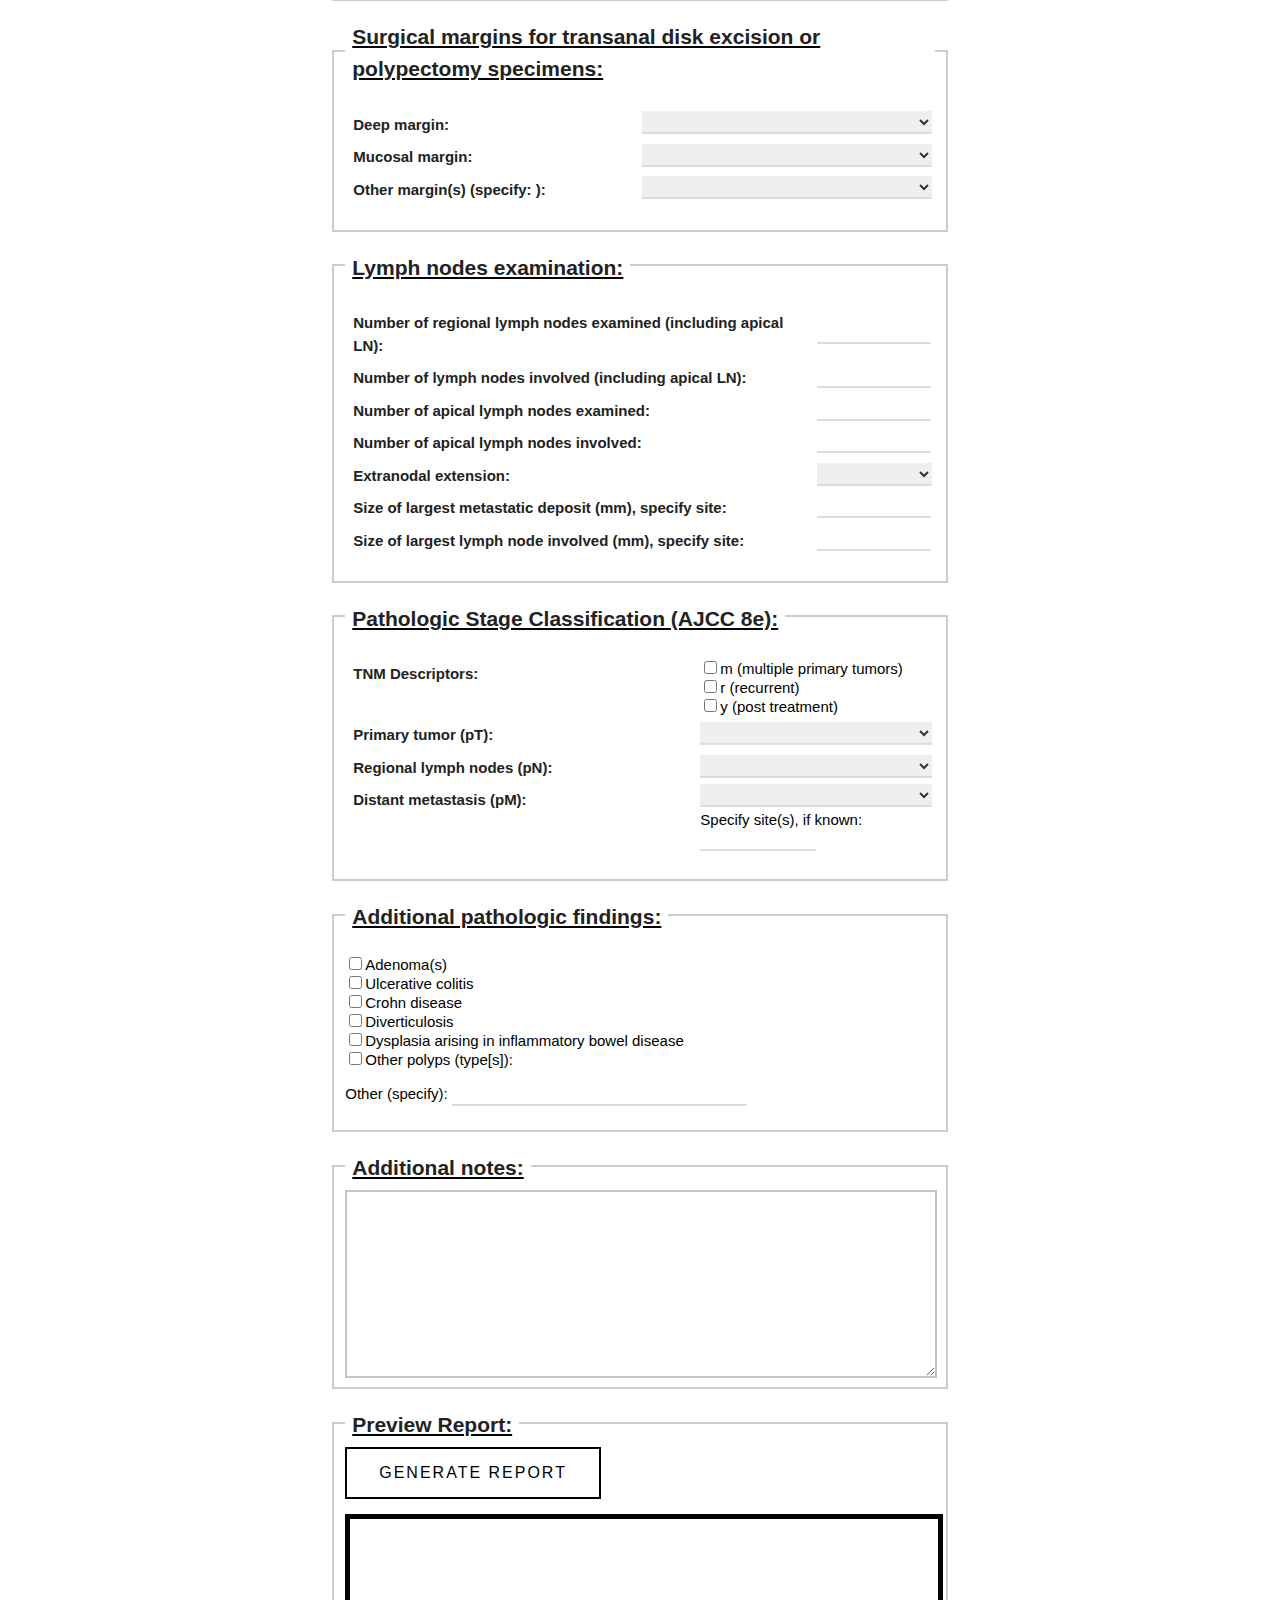
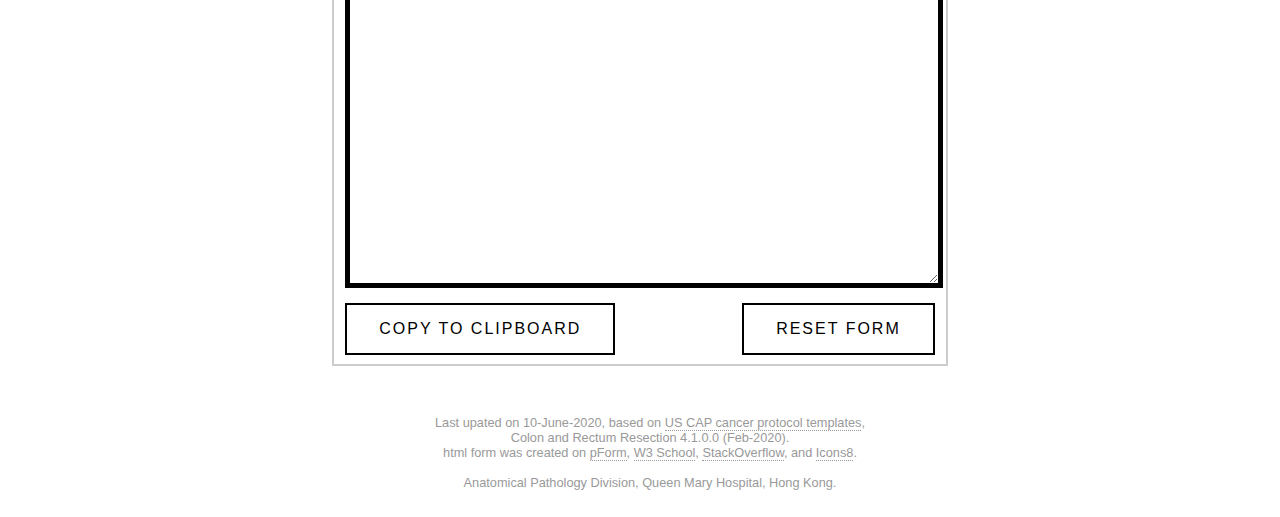
==== commit c433a7b8: "Add files via upload" ====
--- a/GI-Colon-and-rectum.html
+++ b/GI-Colon-and-rectum.html
@@ -816,14 +816,14 @@
 <p>
 <fieldset>
 <legend><label class="description">Preview Report:</label></legend>
-<input type="button" name="copyform" value="GENERATE REPORT" onclick="updateDescription(this.form)">
+<input class="button" type="button" name="copyform" value="Generate Report" onclick="updateDescription(this.form)">
 <p>
 <TEXTAREA ID="holdtext" name="holdtext" class="textarea large" style="border-color:black;border-width:5px"></TEXTAREA>
 </p>
 <!-- The button used to copy the text -->
-<button onclick="CopyToClipboard()">COPY TO CLIPBOARD</button>
-
-<input type="reset" value="RESET FORM" name="reset" style="float: right;">
+<input class="button" type="button" value="Copy to Clipboard" name="copy" onclick="CopyToClipboard()">
+
+<input class="button2" type="reset" value="Reset Form" name="reset" style="float: right;">
 </fieldset>
 </p>
 
--- a/view.css
+++ b/view.css
@@ -325,15 +325,39 @@
 }
 
 /**** Buttons ****/
-input.button {
-  background-color: #4CAF50; /* Green */
-  border: none;
-  color: white;
+.button {
+  background-color: white;
+  border: 2px solid black;
+  color: black;
   padding: 15px 32px;
   text-align: center;
   text-decoration: none;
   display: inline-block;
   font-size: 16px;
+  text-transform: uppercase;
+  letter-spacing: 2px;
+  transition-duration: 0.4s;
+}
+.button:hover {
+  background-color: black;
+  color: white;
+}
+.button2 {
+  background-color: white;
+  border: 2px solid black;
+  color: black;
+  padding: 15px 32px;
+  text-align: center;
+  text-decoration: none;
+  display: inline-block;
+  font-size: 16px;
+  text-transform: uppercase;
+  letter-spacing: 2px;
+  transition-duration: 0.4s;
+}
+.button2:hover {
+  background-color: #ff6666;
+  color: white;
 }
 
 /*input.button_text
@@ -410,7 +434,7 @@
 	margin:0;
 	color:#333;
 	font-family:Roboto,"Lucida Grande", Tahoma, Arial, Verdana, sans-serif;
-	font-size:100%;
+	font-size:120%;
 	width:99%;
 }
 
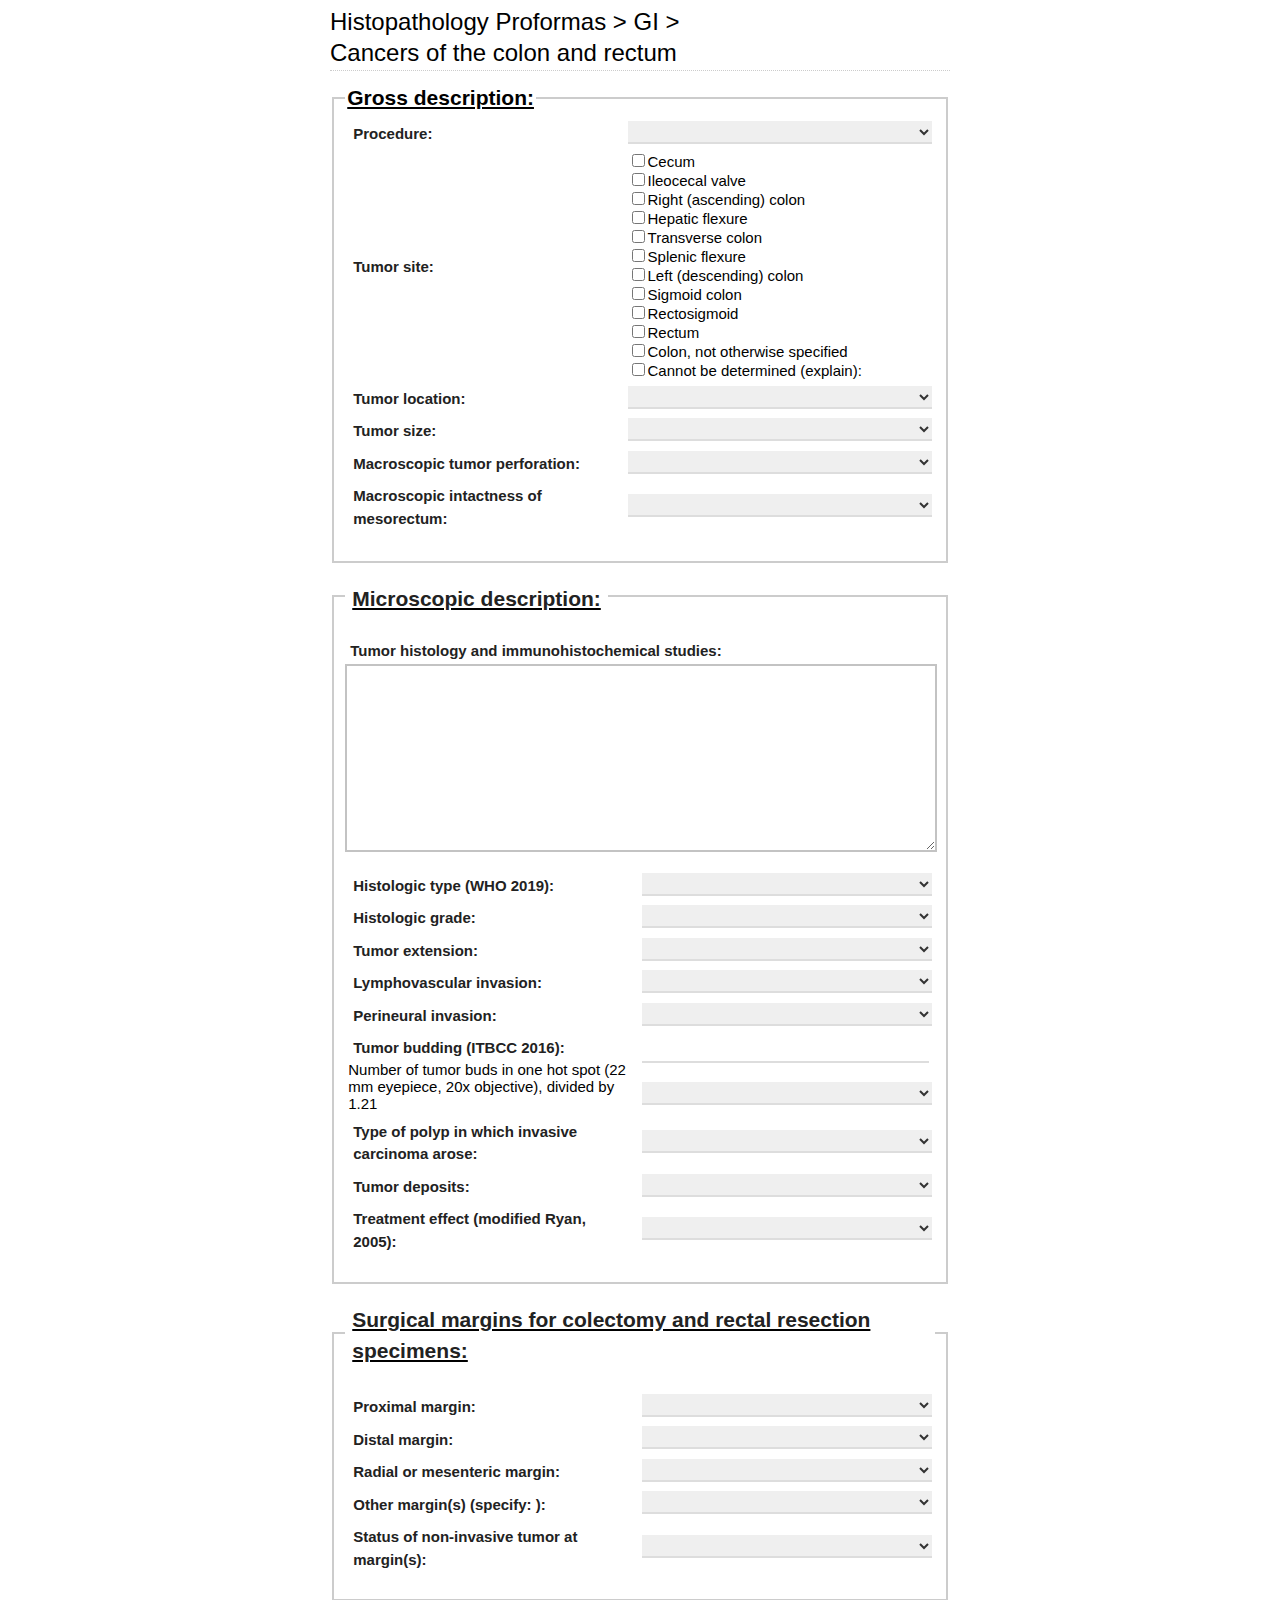
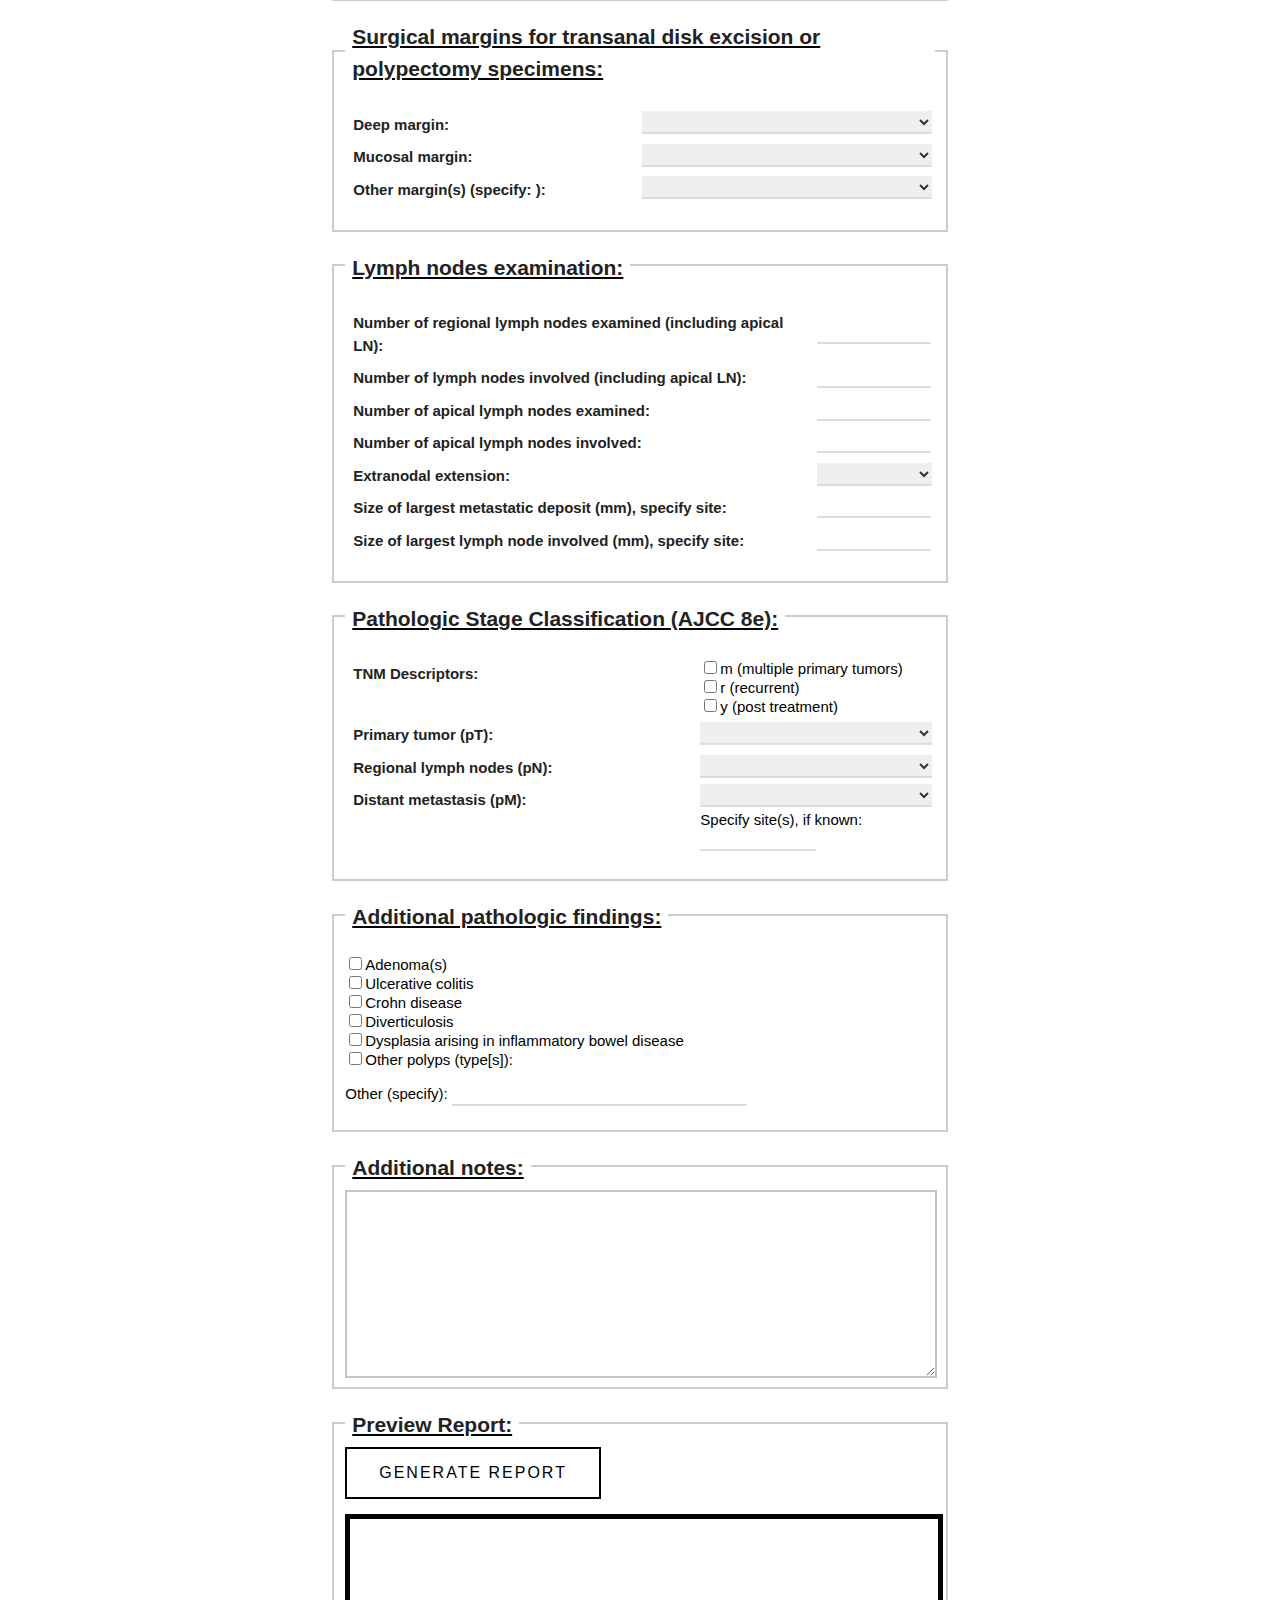
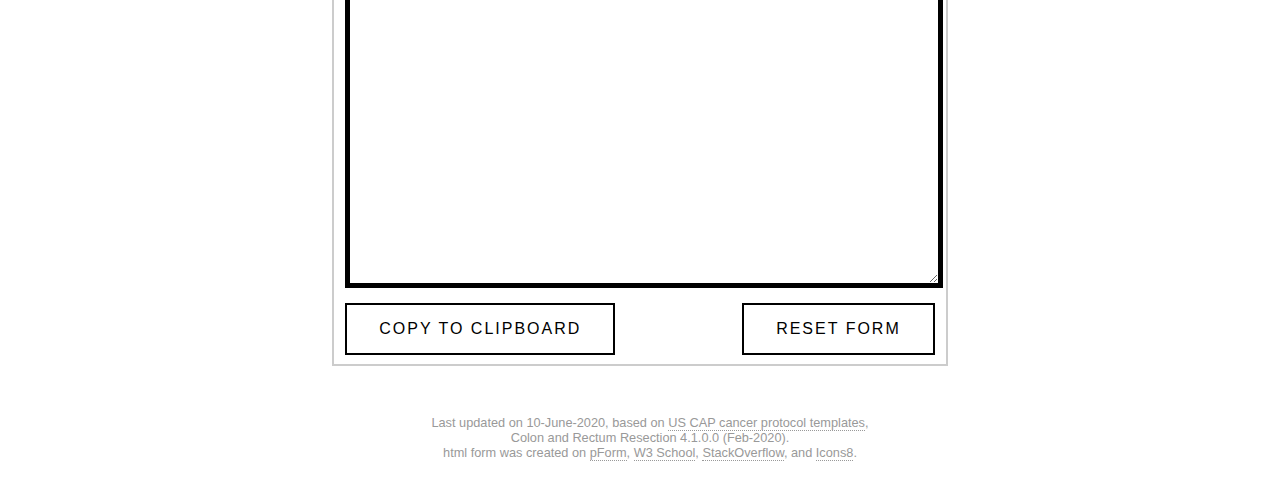
==== commit c017c82e: "Add files via upload" ====
--- a/GI-Colon-and-rectum.html
+++ b/GI-Colon-and-rectum.html
@@ -835,10 +835,9 @@
 <br>
 
 <div id="footer">
-Last upated on 10-June-2020, based on <a href="https://www.cap.org/protocols-and-guidelines/cancer-reporting-tools/cancer-protocol-templates" target="_blank">US CAP cancer protocol templates</a>,<br>
+Last updated on 10-June-2020, based on <a href="https://www.cap.org/protocols-and-guidelines/cancer-reporting-tools/cancer-protocol-templates" target="_blank">US CAP cancer protocol templates</a>,<br>
 Colon and Rectum Resection 4.1.0.0 (Feb-2020).<br>
 html form was created on <a href="https://www.phpform.org">pForm</a>, <a href="https://www.w3schools.com/">W3 School</a>, <a href="https://stackoverflow.com/">StackOverflow</a>, and <a href="https://icons8.com">Icons8</a>.<br><br>
-Anatomical Pathology Division, Queen Mary Hospital, Hong Kong.
 </div>
 
 </div>
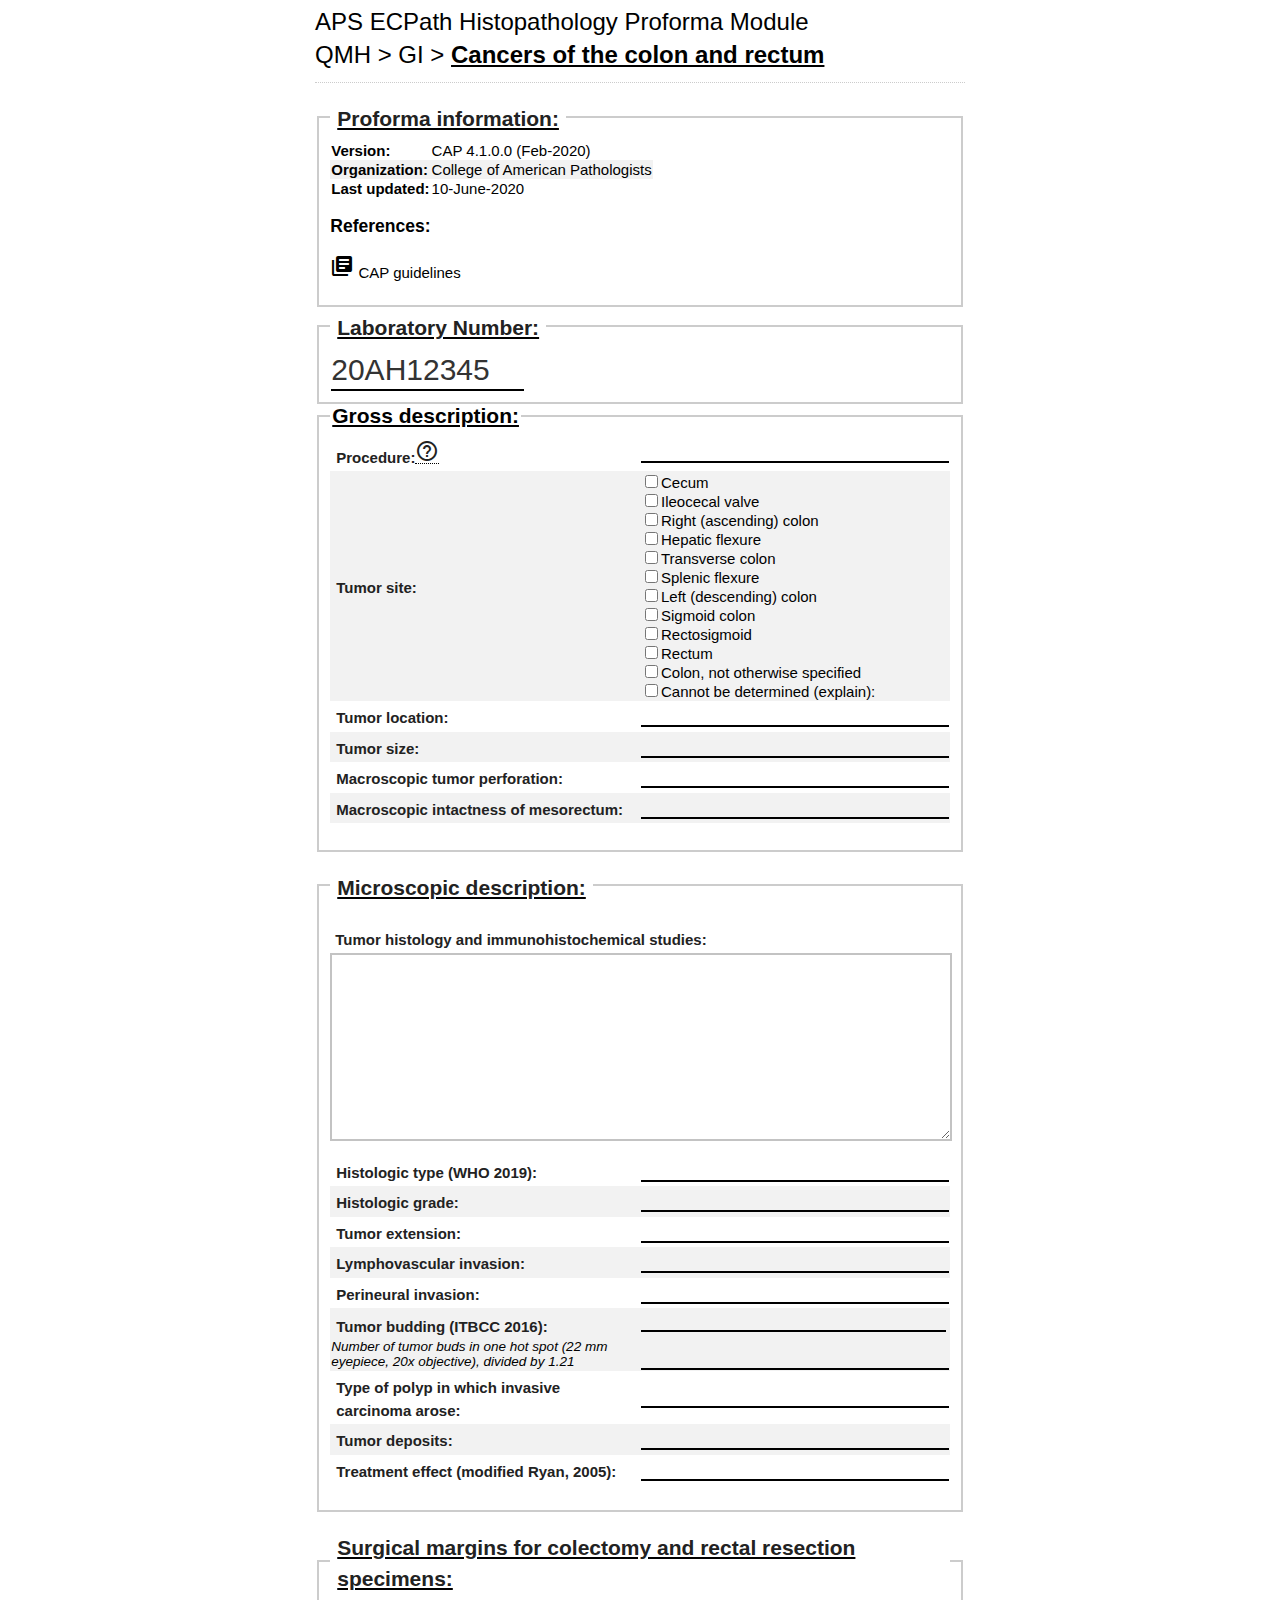
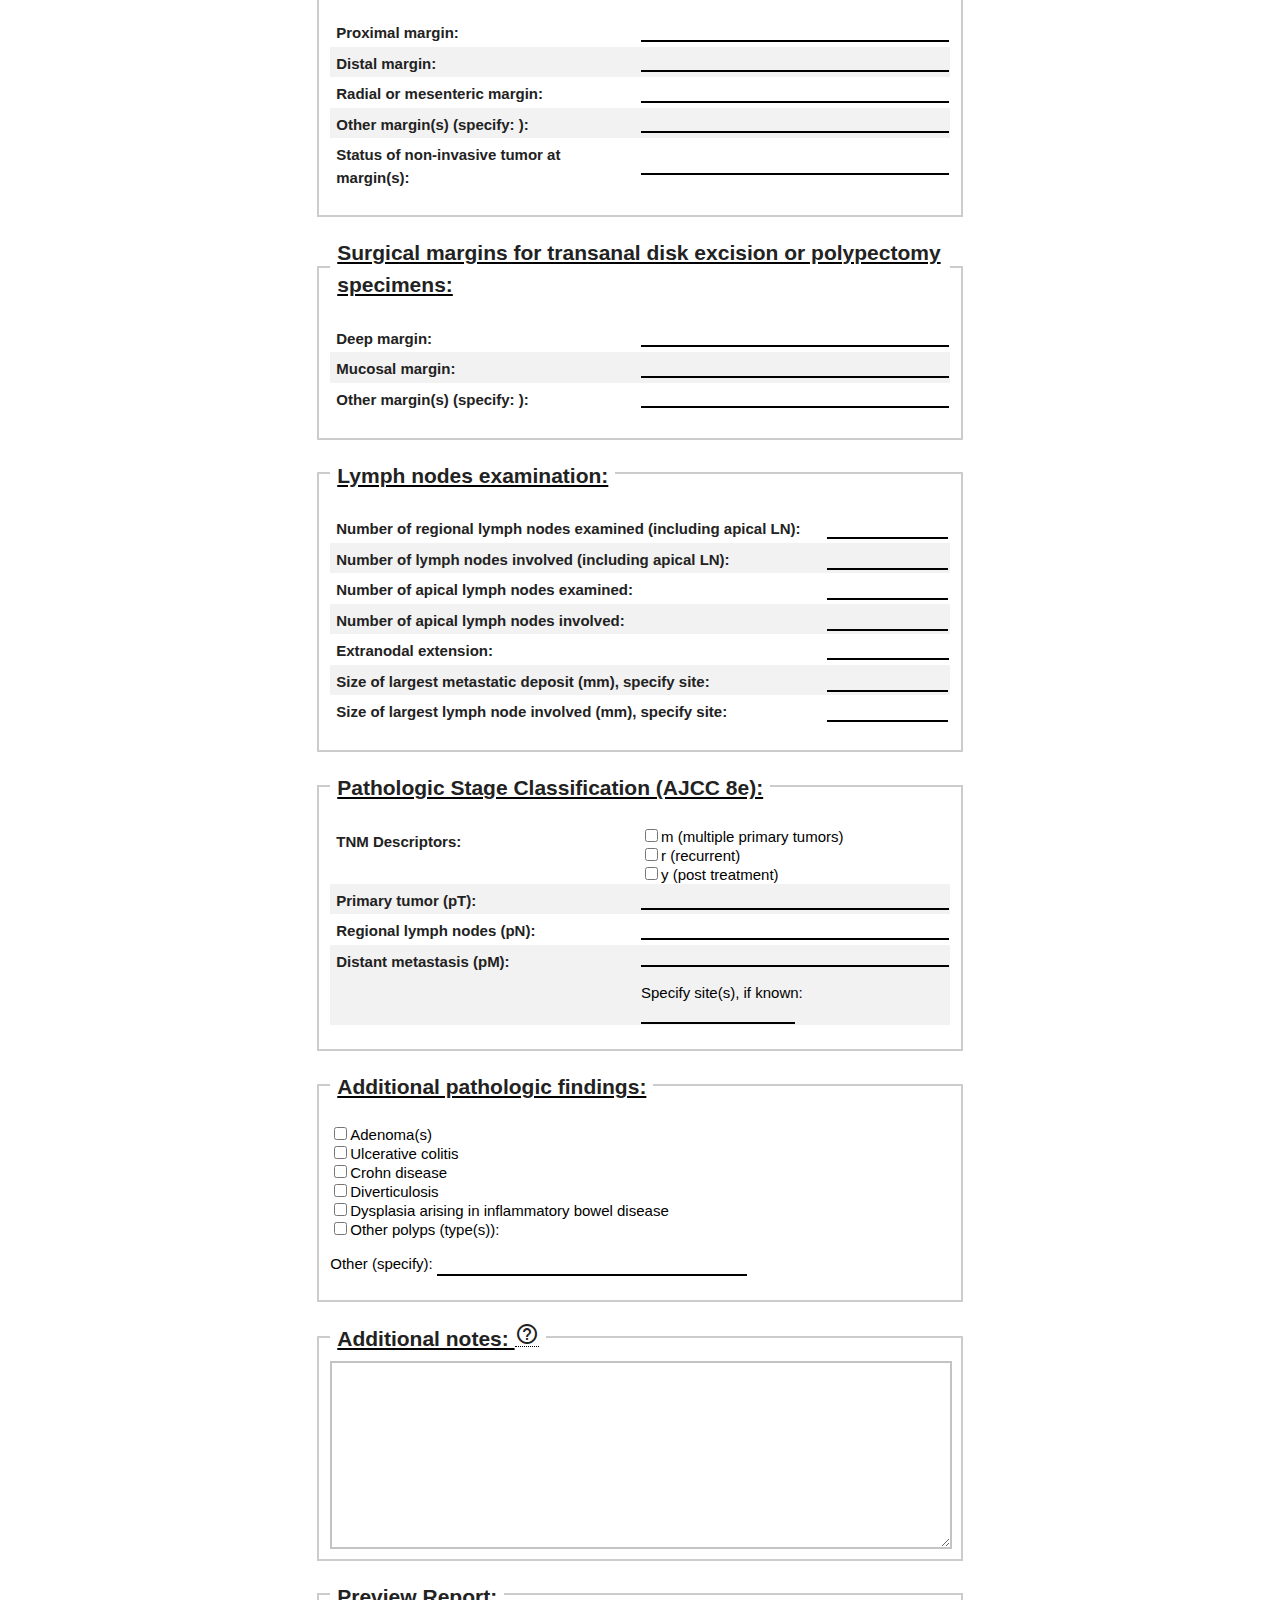
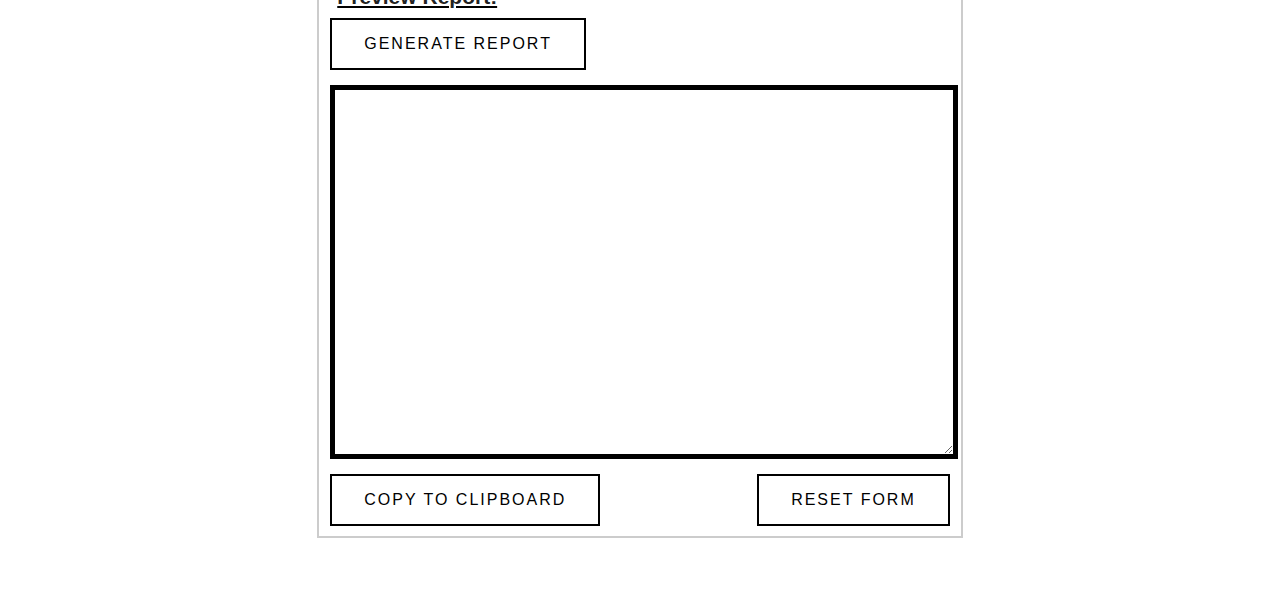
==== commit 09566720: "Add files via upload" ====
--- a/GI-Colon-and-rectum.html
+++ b/GI-Colon-and-rectum.html
@@ -3,8 +3,10 @@
 <html xmlns="http://www.w3.org/1999/xhtml">
 <head>
 <meta http-equiv="Content-Type" content="text/html; charset=UTF-8">
-<title>Colorectal Cancers</title>
+<title>APS ECPath > Histopathology Proforma Module > GI > Cancers of the colon and rectum</title>
 <link rel="stylesheet" type="text/css" href="view.css" media="all">
+<link href="https://fonts.googleapis.com/icon?family=Material+Icons"
+      rel="stylesheet">
 <script type="text/javascript" src="view.js"></script>
 <script>
 function updateDescription (frm) 
@@ -306,18 +308,51 @@
 <div id="form_container">
 
 	<div class="form_description">
-		<h2>Histopathology Proformas > GI > </h2><h2> <a href=".\cap\cp-gilower-colonrectum-resection-20-4100.pdf" target="_blank">
-		Cancers of the colon and rectum
-		</a></h2>
-	</div>	
+		<h2>APS ECPath Histopathology Proforma Module</h2><h2> 
+		<p>QMH > GI > <u><b>Cancers of the colon and rectum</b></u></p></h2>
+
+</div>
 <form>
 <p>
 <fieldset>
+	<legend> <label class="description">Proforma information:</label></legend>
+<table>
+<tr>
+<td><b>Version:</b></td>
+<td>CAP 4.1.0.0 (Feb-2020)</td>
+</tr>
+<tr>
+<td><b>Organization:</b></td>
+<td>College of American Pathologists</td>
+</tr>
+<tr>
+<td><b>Last updated:</b></td>
+<td>10-June-2020</td>
+</td>
+</table>
+
+<h3>References:</h3>
+<p><i class="material-icons md-18">library_books</i> <a href=".\cap\cp-gilower-colonrectum-resection-20-4100.pdf" target="_blank">CAP guidelines</a></p>
+		</a>
+</fieldset>
+
+<fieldset>
+	<legend> <label class="description">Laboratory Number:</label></legend>
+<table>
+<tr>
+<td>
+<input type="text" ID="000" class ="element text medium" size="20" value="20AH12345" disabled style='font-size: 30px;'>
+</td>
+</table>
+</fieldset>
+<fieldset>
 	<legend>Gross description:</legend>
 
 <table>
-<tr>
-<td><label class="description">Procedure:</label></td>
+<col width="50%">
+<tr>
+<td><label class="description">Procedure:<div class="tooltip"><i class="material-icons md-24">help_outline</i><span class="tooltiptext">Please select the appropiate procedure performed according to the operative record.</span>
+</div></label></td>
 <td><select class="element select large" ID="A01" >
 	<option value=""></option>
 	<option value="  Right hemicolectomy">Right hemicolectomy</option> 
@@ -498,11 +533,9 @@
 
 
 <tr>
-<td rowspan="2"> <label class="description">Tumor budding (ITBCC 2016): </label> Number of tumor buds in one hot spot (22 mm eyepiece, 20x objective), divided by 1.21</td> 
-<td><input type="text" ID="A24" class = "element text large" size="10"></td> 
-</tr>
-<tr>
-<td> <select class="element select large" ID="A25">
+<td> <label class="description">Tumor budding (ITBCC 2016): </label> <div class="comment_show">Number of tumor buds in one hot spot (22 mm eyepiece, 20x objective), divided by 1.21</div></td> 
+<td><input type="text" ID="A24" class = "element text large" size="10"><br><br>
+<select class="element select large" ID="A25">
 			<option value=""></option>
 			<option value="Low score (0-4)">Low score (0-4)</option>
 			<option value="Intermediate score (5-9)">Intermediate score (5-9)</option>
@@ -718,7 +751,7 @@
 
 <p>
 <table>
-<col width="60%">
+<col width="50%">
 <tr>	
 <td valign="top">
   <label class="description">TNM Descriptors:</label>
@@ -765,18 +798,16 @@
 
 
 <tr>
-<td rowspan="2" valign="top"><label class="description"> Distant metastasis (pM): </label></td> 
+<td valign="top"><label class="description"> Distant metastasis (pM): </label></td> 
 <td> <select class="element select large" ID="A47">
 	<option value=""></option>
 	<option value="  pM1: Metastasis to one or more distant sites or organs or peritoneal metastasis is identified">pM1: Metastasis to one or more distant sites or organs or peritoneal metastasis is identified</option>
 	<option value="  pM1a: Metastasis to one site or organ is identified without peritoneal metastasis">pM1a: Metastasis to one site or organ is identified without peritoneal metastasis</option>
 	<option value="  pM1b: Metastasis to two or more sites or organs is identified without peritoneal metastasis">pM1b: Metastasis to two or more sites or organs is identified without peritoneal metastasis</option>
 	<option value="  pM1c: Metastasis to the peritoneal surface is identified alone or with other site or organ metastases">pM1c: Metastasis to the peritoneal surface is identified alone or with other site or organ metastases</option>
-</select></td> 
-</tr>
-
-<tr>
-<td>    Specify site(s), if known:
+</select>
+<br><br>
+Specify site(s), if known:
  <input type="text" ID="A48" class = "element text medium" size="35"></td> 
 </tr>
 </table>
@@ -794,7 +825,7 @@
 <input type="checkbox"   id="A51" value="  Crohn disease"><label>Crohn disease</label><br>
 <input type="checkbox"   id="A52" value="  Diverticulosis"><label>Diverticulosis</label><br>
 <input type="checkbox"   id="A53" value="  Dysplasia arising in inflammatory bowel disease"><label >Dysplasia arising in inflammatory bowel disease</label><br>
-<input type="checkbox"   id="A54" value="  Other polyps (type[s]):"><label>Other polyps (type[s]):</label><br>
+<input type="checkbox"   id="A54" value="  Other polyps (type(s)):"><label>Other polyps (type(s)):</label><br>
 </p>
 <p>
 Other (specify):
@@ -807,7 +838,8 @@
 
 <p>
 <fieldset>
-<legend><label class="description">Additional notes:</label></legend>
+<legend><label class="description">Additional notes: <div class="tooltip"><i class="material-icons md-36">help_outline</i><span class="tooltiptext">You can add additional notes to your report.</span>
+</div></label></legend>
  <textarea ID="A56" class = "element textarea medium"></textarea> 
 </fieldset>
 </p>
@@ -821,7 +853,7 @@
 <TEXTAREA ID="holdtext" name="holdtext" class="textarea large" style="border-color:black;border-width:5px"></TEXTAREA>
 </p>
 <!-- The button used to copy the text -->
-<input class="button" type="button" value="Copy to Clipboard" name="copy" onclick="CopyToClipboard()">
+<input class="button" type="button" name="copy" value="Copy to Clipboard" onclick="CopyToClipboard()">
 
 <input class="button2" type="reset" value="Reset Form" name="reset" style="float: right;">
 </fieldset>
@@ -834,11 +866,11 @@
       
 <br>
 
-<div id="footer">
+<!--<div id="footer">
 Last updated on 10-June-2020, based on <a href="https://www.cap.org/protocols-and-guidelines/cancer-reporting-tools/cancer-protocol-templates" target="_blank">US CAP cancer protocol templates</a>,<br>
 Colon and Rectum Resection 4.1.0.0 (Feb-2020).<br>
 html form was created on <a href="https://www.phpform.org">pForm</a>, <a href="https://www.w3schools.com/">W3 School</a>, <a href="https://stackoverflow.com/">StackOverflow</a>, and <a href="https://icons8.com">Icons8</a>.<br><br>
-</div>
+</div>-->
 
 </div>
 <!--<img id="bottom" src="bottom.png" alt="">-->
--- a/view.css
+++ b/view.css
@@ -6,6 +6,7 @@
 	margin:8px 0 12px;
 	text-align:center;
 }
+
 a:link {
   color:black;
   text-decoration: none;
@@ -38,7 +39,7 @@
 	
 	margin:0 auto;
 	text-align:left;
-	width:620px;
+	width:650px;
 }
 
 #top
@@ -74,10 +75,17 @@
 	width:650px;
 }
 
-table, th, td {
+table, tr, th, td {
   border: none;
-}
-
+  border-spacing: 0px;
+}
+tr:nth-child(even) {
+  background-color: #f2f2f2;
+}
+
+tr:hover {
+  background-color: #e6f5ff;
+}
 
 form.appnitro
 {
@@ -402,13 +410,18 @@
 	line-height:130%;
 }
 
+.comment_show{
+	font-size:90%;
+	font-style: italic;
+}
+
 input.text
 {
-	background:#fff url(../../../images/shadow.gif) repeat-x top;
-	border-bottom:2px solid #ddd;
-	border-left:0px solid #c3c3c3;
-	border-right:0px solid #c3c3c3;
-	border-top:0px solid #7c7c7c;
+	background:transparent;
+	border-bottom:2px solid black;
+	border-left:0px;
+	border-right:0px;
+	border-top:0px;
 	color:#333;
 	font-family:Roboto,"Lucida Grande", Tahoma, Arial, Verdana, sans-serif;
 	font-size:100%;
@@ -445,12 +458,14 @@
 	font-size:100%;
 	margin:1px 0;
 	padding:1px 0 0;
-/*	background:#fff url(../../../images/shadow.gif) repeat-x top;*/
-	border-bottom:2px solid #ddd;
-	border-left:0px solid #c3c3c3;
-	border-right:0px solid #c3c3c3;
-	border-top:0px solid #7c7c7c;
-}
+	background:transparent;
+	border-bottom:2px solid black;
+	border-left:0px;
+	border-right:0px;
+	border-top:0px;
+	appearance: none;
+}
+
 
 input.checkbox
 {
@@ -704,41 +719,40 @@
 	margin:0px 0px 0;
 	
 }
-
-/* hover tips bottom arrow*/
+/* Tooltip container */
 .tooltip {
   position: relative;
   display: inline-block;
-  border-bottom: 1px dotted black;
-}
-
+  border-bottom: 1px dotted black; /* If you want dots under the hoverable text */
+}
+
+/* Tooltip text */
 .tooltip .tooltiptext {
   visibility: hidden;
-  width: relative;
-  background-color: #223753;
+  width: 200px;
+  background-color: black;
   color: #fff;
   text-align: left;
-  font-size: 70%;
+  padding: 5px 5px;
   border-radius: 6px;
-  padding: 5px 0;
+ 
+  /* Position the tooltip text - see examples below! */
   position: absolute;
   z-index: 1;
-  top: 150%;
-  left: 50%;
-  margin-left: -60px;
+}
+
+/* Show the tooltip text when you mouse over the tooltip container */
+.tooltip:hover .tooltiptext {
+  visibility: visible;
 }
 
 .tooltip .tooltiptext::after {
-  content: "";
+  content: " ";
   position: absolute;
-  bottom: 100%;
-  left: 50%;
-  margin-left: -5px;
+  top: 50%;
+  right: 100%; /* To the left of the tooltip */
+  margin-top: -5px;
   border-width: 5px;
   border-style: solid;
-  border-color: transparent transparent black transparent;
-}
-
-.tooltip:hover .tooltiptext {
-  visibility: visible;
+  border-color: transparent black transparent transparent;
 }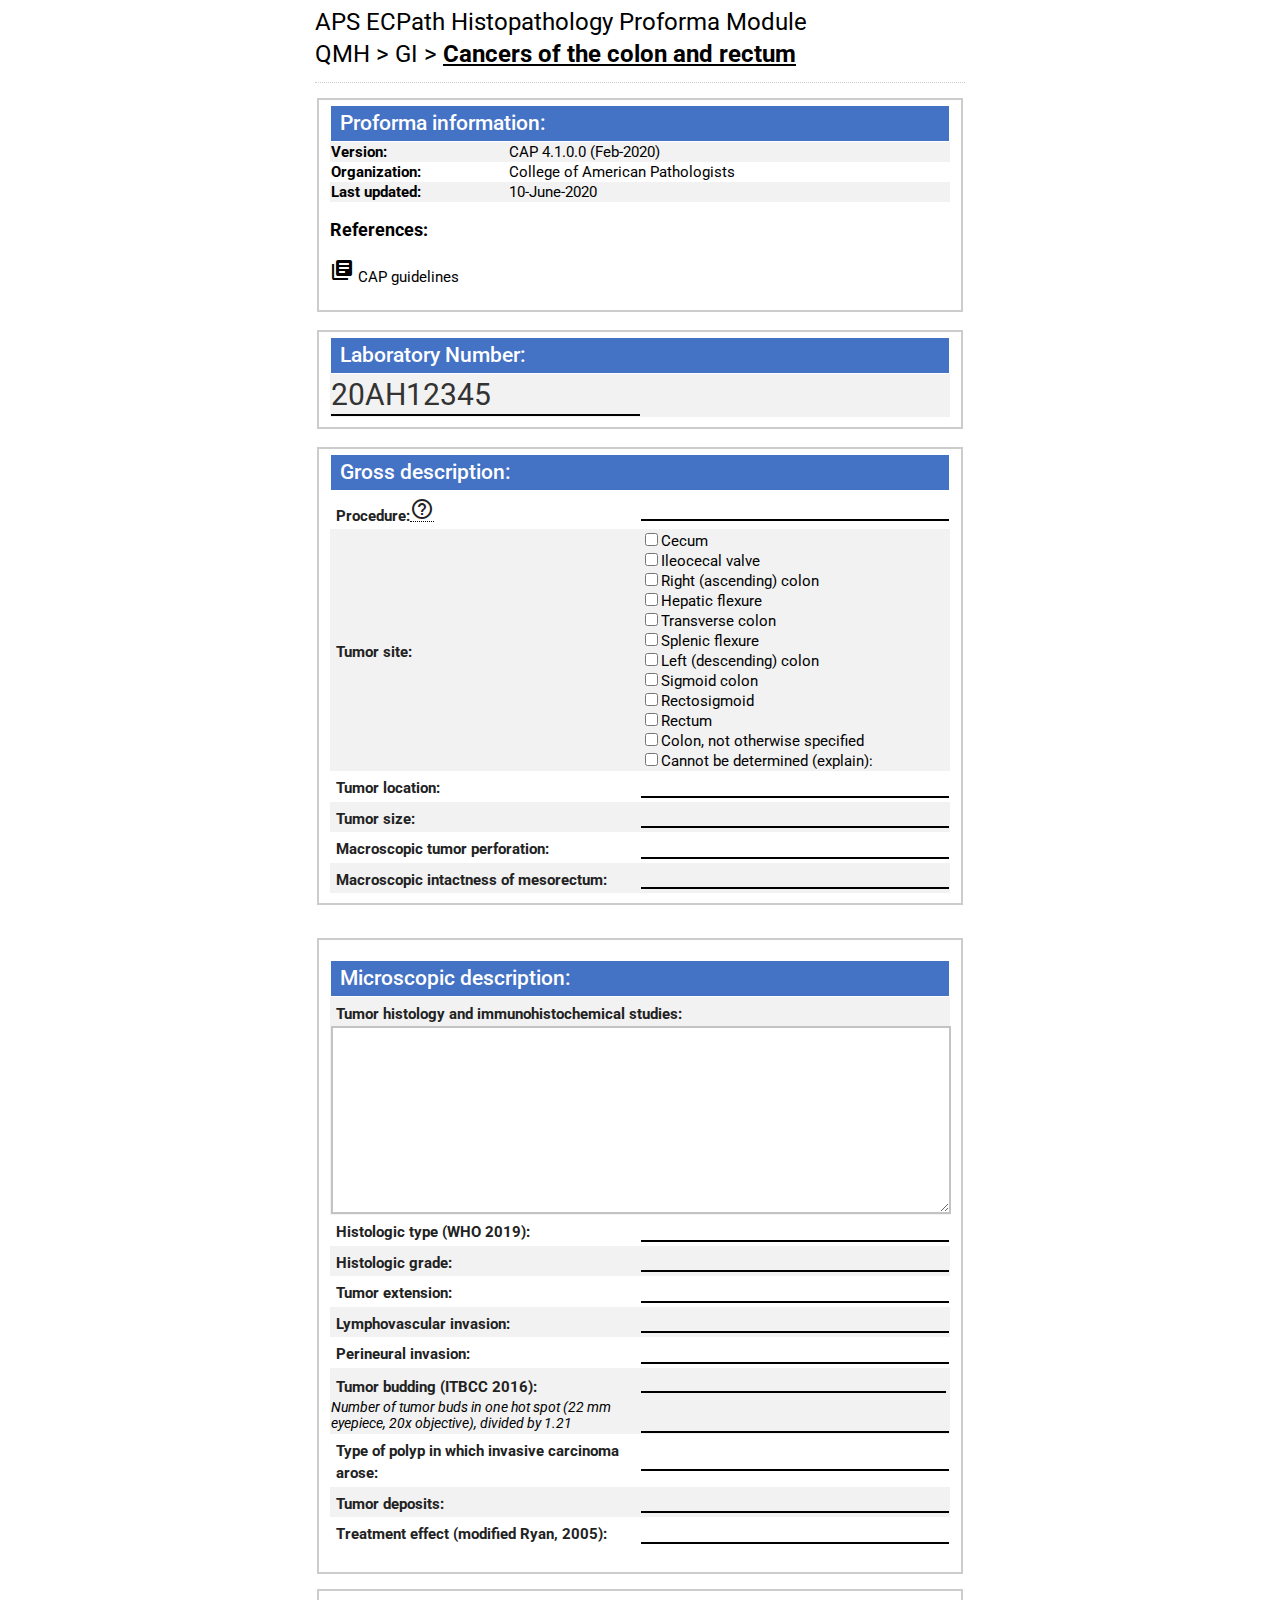
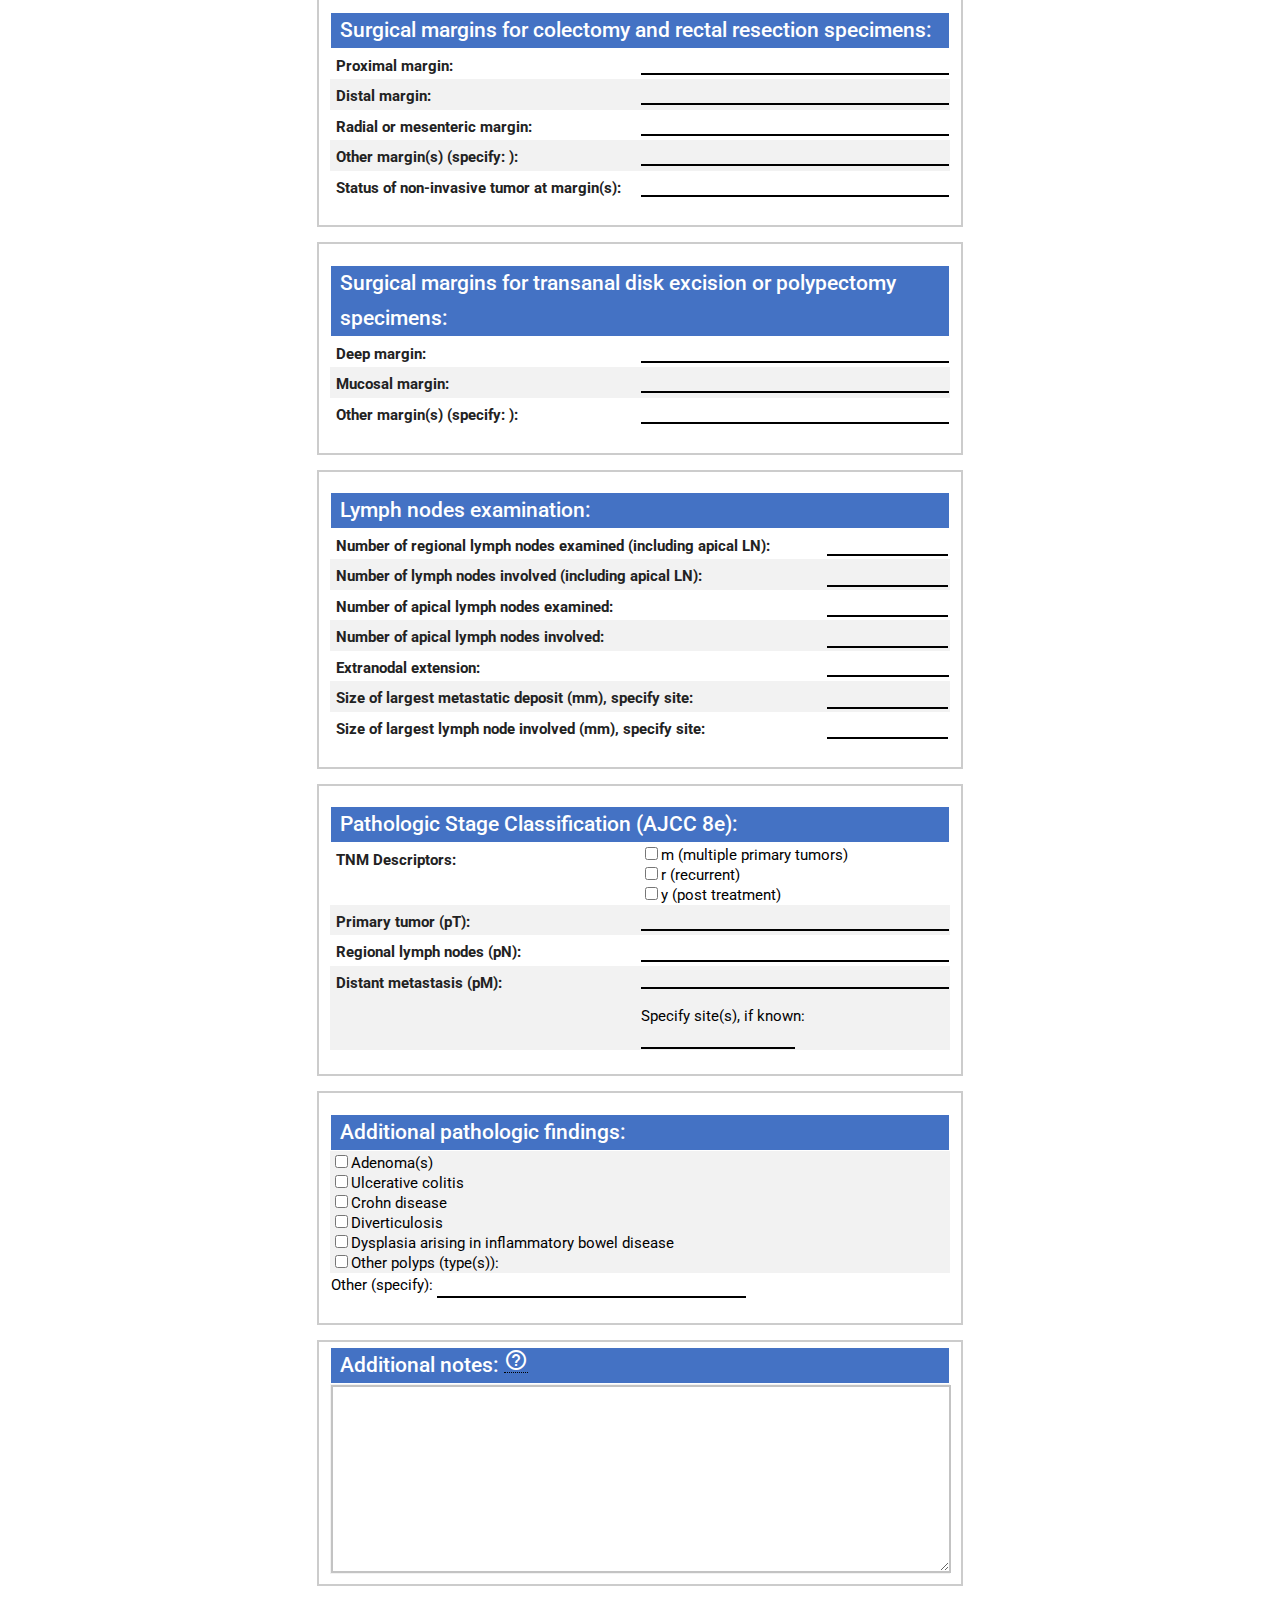
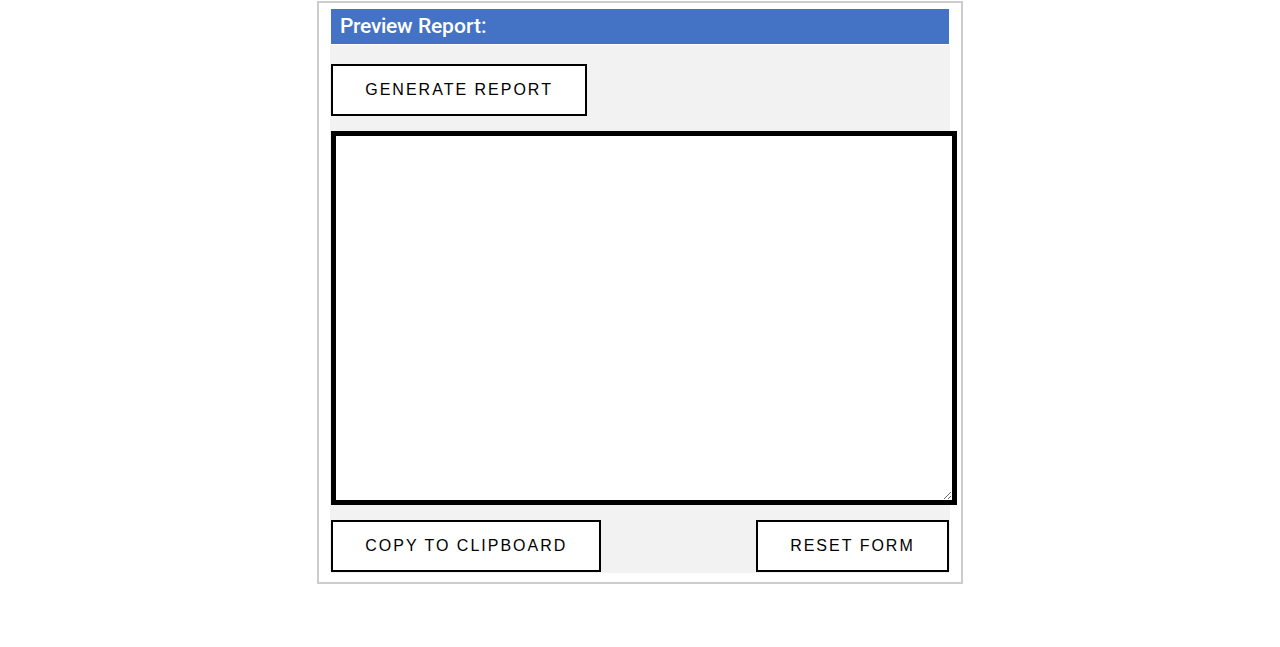
==== commit be40c772: "Add files via upload" ====
--- a/GI-Colon-and-rectum.html
+++ b/GI-Colon-and-rectum.html
@@ -7,6 +7,7 @@
 <link rel="stylesheet" type="text/css" href="view.css" media="all">
 <link href="https://fonts.googleapis.com/icon?family=Material+Icons"
       rel="stylesheet">
+<link href="https://fonts.googleapis.com/css?family=Roboto:300,400,500" rel="stylesheet">
 <script type="text/javascript" src="view.js"></script>
 <script>
 function updateDescription (frm) 
@@ -314,9 +315,11 @@
 </div>
 <form>
 <p>
-<fieldset>
-	<legend> <label class="description">Proforma information:</label></legend>
-<table>
+ 
+<fieldset>
+<!--<legend> <label class="description">Proforma information:</label></legend>-->
+<table width=100%>
+<tr><td colspan="2"><div class="section-title">Proforma information:</div></td></tr>
 <tr>
 <td><b>Version:</b></td>
 <td>CAP 4.1.0.0 (Feb-2020)</td>
@@ -335,20 +338,22 @@
 <p><i class="material-icons md-18">library_books</i> <a href=".\cap\cp-gilower-colonrectum-resection-20-4100.pdf" target="_blank">CAP guidelines</a></p>
 		</a>
 </fieldset>
-
-<fieldset>
-	<legend> <label class="description">Laboratory Number:</label></legend>
-<table>
-<tr>
+<br>
+<fieldset>
+<!--	<legend> <label class="description">Laboratory Number:</label></legend>-->
+<table width=100%>
+<tr>
+<td><div class="section-title">Laboratory Number:</div></td></tr>
 <td>
 <input type="text" ID="000" class ="element text medium" size="20" value="20AH12345" disabled style='font-size: 30px;'>
 </td>
 </table>
 </fieldset>
-<fieldset>
-	<legend>Gross description:</legend>
-
+<br>
+<fieldset>
 <table>
+<tr>
+<td colspan="2"><div class="section-title">Gross description:</div></td></tr>
 <col width="50%">
 <tr>
 <td><label class="description">Procedure:<div class="tooltip"><i class="material-icons md-24">help_outline</i><span class="tooltiptext">Please select the appropiate procedure performed according to the operative record.</span>
@@ -435,22 +440,17 @@
 </select></td>
 </tr>
 </table>
-
+</fieldset>
+</p>
 <br>
-</fieldset>
-</p>
-
-
-<p>
-<fieldset>
-	<legend><label class="description">Microscopic description:</label></legend>
-
-<p><label class="description">Tumor histology and immunohistochemical studies: </label>
+<fieldset>
+<!--<legend><label class="description">Microscopic description:</label></legend>-->
+<table width=100%>
+<tr><td colspan="2"><div class="section-title">Microscopic description:</div></td></tr>
+<tr><td colspan="2">
+<label class="description">Tumor histology and immunohistochemical studies: </label>
  <textarea ID="A18" class="element textarea medium"></textarea>
-</p>
-
-<p>
-<table>
+</td><tr>
 <col width="50%">
 <tr>
 <td> <label class="description">Histologic type (WHO 2019):</label></td> 
@@ -595,10 +595,11 @@
 
 <p>
 <fieldset>
-	<legend><label class="description">Surgical margins for colectomy and rectal resection specimens:</label></legend>
-
-<p>
-<table>
+	<!--<legend><label class="description">Surgical margins for colectomy and rectal resection specimens:</label></legend>-->
+
+<p>
+<table width=100%>
+<tr><td colspan="2"><div class="section-title">Surgical margins for colectomy and rectal resection specimens:</div></td></tr>
 <col width="50%">
 
 <tr>
@@ -658,9 +659,10 @@
 
 <p>
 <fieldset>
-	<legend><label class="description">Surgical margins for transanal disk excision or polypectomy specimens:</label></legend>
-<p>
-<table>
+<!--	<legend><label class="description">Surgical margins for transanal disk excision or polypectomy specimens:</label></legend>-->
+<p>
+<table width=100%>
+<tr><td colspan="2"><div class="section-title">Surgical margins for transanal disk excision or polypectomy specimens:</div></td></tr>
 <col width="50%">
 <tr>
 <td><label class="description">Deep margin:</label></td>
@@ -703,9 +705,10 @@
 
 <p>
 <fieldset>
-	<legend> <label class="description"> Lymph nodes examination: </label></legend>
-<p>
-<table>
+<!--	<legend> <label class="description"> Lymph nodes examination: </label></legend>-->
+<p>
+<table width=100%>
+<tr><td colspan="2"><div class="section-title">Lymph nodes examination:</div></td></tr>
 <col width="80%">
 <tr>
 <td><label class="description">Number of regional lymph nodes examined (including apical LN):</label></td>
@@ -747,10 +750,11 @@
 
 <p>
 <fieldset>
-	<legend> <label class="description"> Pathologic Stage Classification (AJCC 8e):</label></legend>
-
-<p>
-<table>
+<!--	<legend> <label class="description"> Pathologic Stage Classification (AJCC 8e):</label></legend>-->
+
+<p>
+<table width=100%>
+<tr><td colspan="2"><div class="section-title">Pathologic Stage Classification (AJCC 8e):</div></td></tr>
 <col width="50%">
 <tr>	
 <td valign="top">
@@ -817,37 +821,50 @@
 
 <p>
 <fieldset>
-	<legend> <label class="description"> Additional pathologic findings: </label></legend>
-
-<p>
+<!--	<legend> <label class="description"> Additional pathologic findings: </label></legend>-->
+<table width=100%>
+<tr><td><div class="section-title">Additional pathologic findings:</div></td></tr>
+<p>
+<tr><td>
 <input type="checkbox"   id="A49" value="  Adenoma(s)"><label>Adenoma(s)</label><br>
 <input type="checkbox"   id="A50" value="  Ulcerative colitis"><label>Ulcerative colitis</label><br>
 <input type="checkbox"   id="A51" value="  Crohn disease"><label>Crohn disease</label><br>
 <input type="checkbox"   id="A52" value="  Diverticulosis"><label>Diverticulosis</label><br>
 <input type="checkbox"   id="A53" value="  Dysplasia arising in inflammatory bowel disease"><label >Dysplasia arising in inflammatory bowel disease</label><br>
 <input type="checkbox"   id="A54" value="  Other polyps (type(s)):"><label>Other polyps (type(s)):</label><br>
-</p>
-<p>
+</td></tr>
+</p>
+<p>
+<tr><td>
 Other (specify):
 <input type="text" class = "element text medium" ID="A55" size="35">
-</p>
-
-</fieldset>
-</p>
-
-
-<p>
-<fieldset>
-<legend><label class="description">Additional notes: <div class="tooltip"><i class="material-icons md-36">help_outline</i><span class="tooltiptext">You can add additional notes to your report.</span>
-</div></label></legend>
+</td></tr></table>
+</p>
+
+</fieldset>
+</p>
+
+
+<p>
+<fieldset>
+<!--<legend><label class="description">Additional notes: <div class="tooltip"><i class="material-icons md-36">help_outline</i><span class="tooltiptext">You can add additional notes to your report.</span>
+</div></label></legend>-->
+<table width=100%>
+<tr><td><div class="section-title">Additional notes: <div class="tooltip"><i class="material-icons md-36">help_outline</i><span class="tooltiptext">You can add additional notes to your report.</span>
+</div></div></td></tr>
+<tr><td>
  <textarea ID="A56" class = "element textarea medium"></textarea> 
-</fieldset>
-</p>
-
-
-<p>
-<fieldset>
-<legend><label class="description">Preview Report:</label></legend>
+</td></tr></table>
+</fieldset>
+</p>
+
+
+<p>
+<fieldset>
+<!--<legend><label class="description">Preview Report:</label></legend>-->
+<table width=100%>
+<tr><td><div class="section-title">Preview Report:</div></td></tr>
+<tr><td><br>
 <input class="button" type="button" name="copyform" value="Generate Report" onclick="updateDescription(this.form)">
 <p>
 <TEXTAREA ID="holdtext" name="holdtext" class="textarea large" style="border-color:black;border-width:5px"></TEXTAREA>
@@ -856,6 +873,7 @@
 <input class="button" type="button" name="copy" value="Copy to Clipboard" onclick="CopyToClipboard()">
 
 <input class="button2" type="reset" value="Reset Form" name="reset" style="float: right;">
+</td></tr></table>
 </fieldset>
 </p>
 
--- a/view.css
+++ b/view.css
@@ -33,6 +33,17 @@
 border-width:2px;
 }
 
+.section-title{
+	clear:left;
+	font-size:140%;
+	font-weight:500;
+	margin:0 0 0px;
+  	line-height:35px;
+  	background: #4472c4;
+  	color:white;
+  	text-decoration: none;
+	padding-left:9px;
+}
 #form_container
 {
 	background:#fff;
